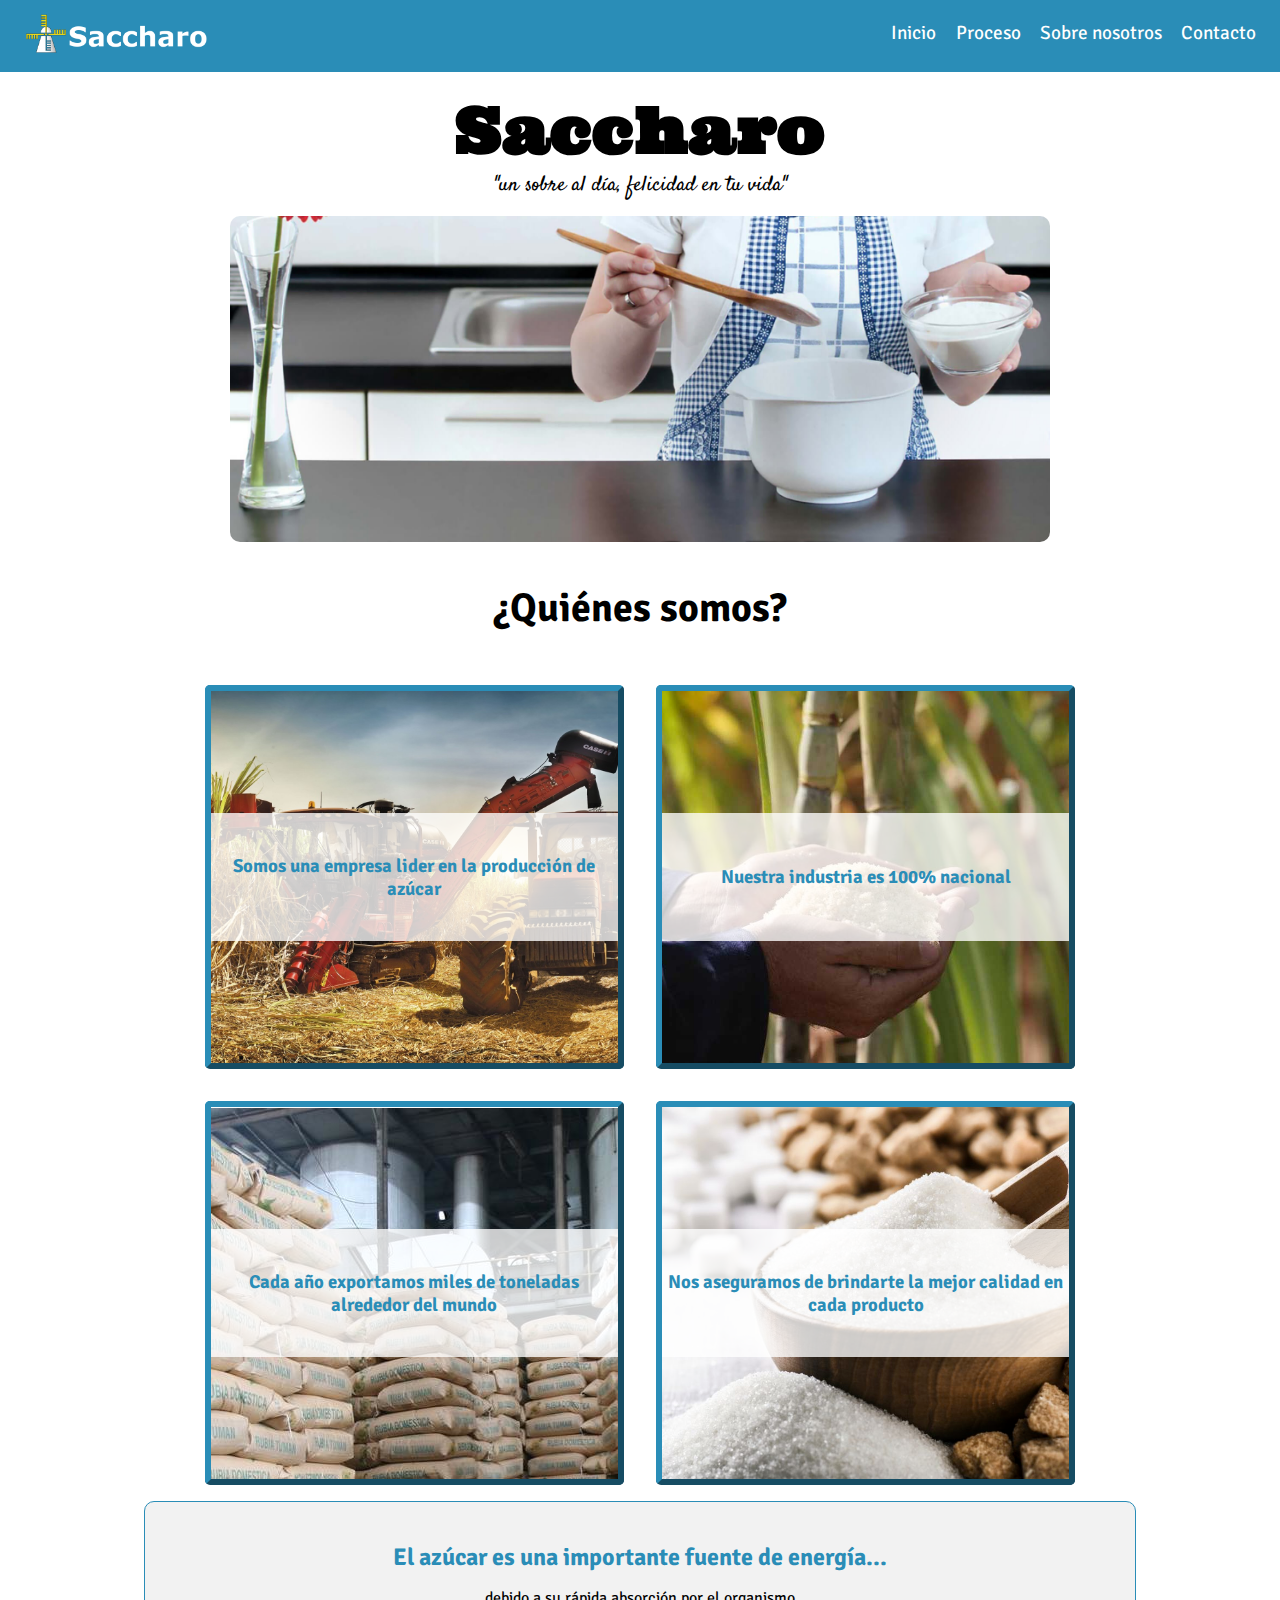
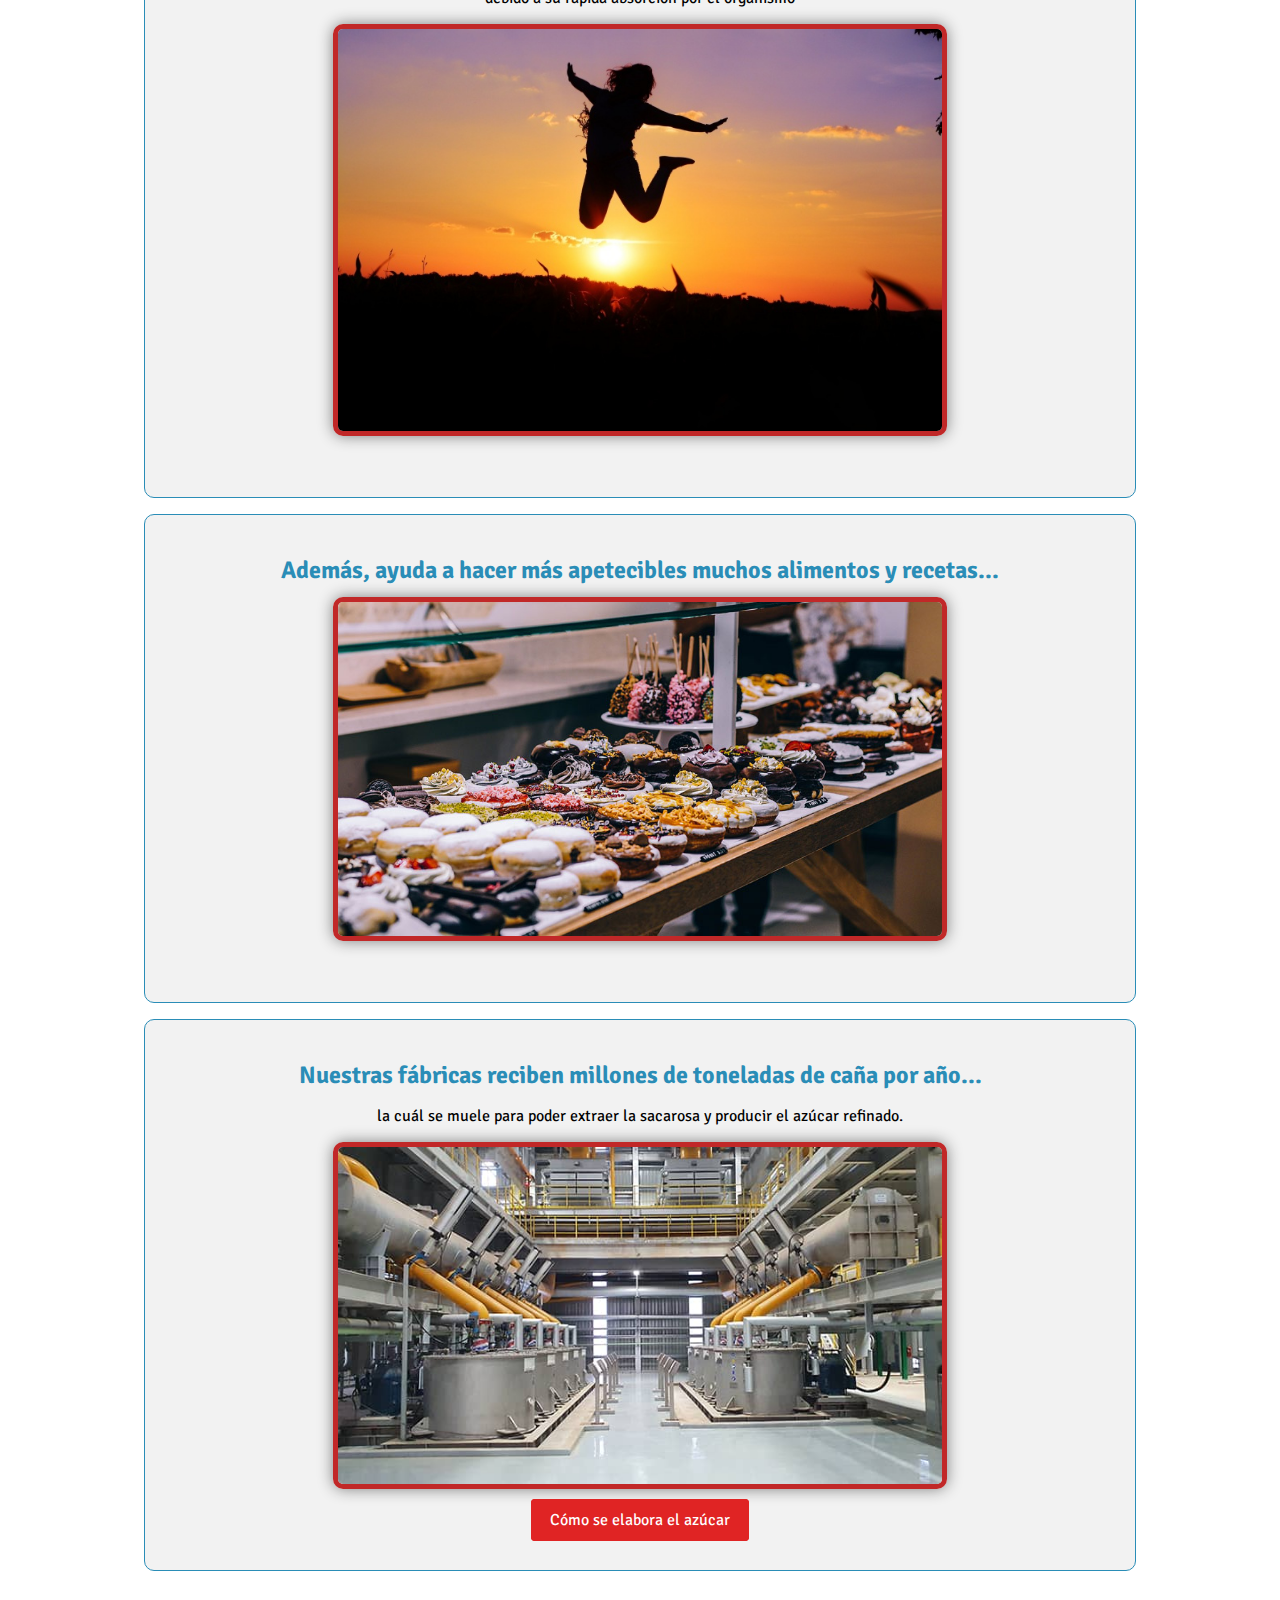
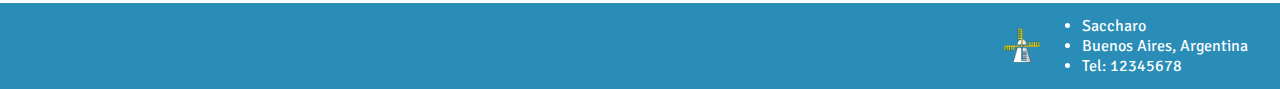
==== index.html @ 9cb0002a "mejora visual de imagenes" ====
<!DOCTYPE html>
<html lang="en">
  <head>
    <meta charset="UTF-8" />
    <meta http-equiv="X-UA-Compatible" content="IE=edge" />
    <meta name="viewport" content="width=device-width, initial-scale=1.0" />
    <link rel="stylesheet" href="./css/style.css" />
    <link rel="shortcut icon" href="./img/logo.png" type="image/x-icon" />
    <title>Saccharo | Inicio</title>
  </head>
  <body>
    <header class="contenedor-flex encabezado">
      <div>
        <a href="./index.html">
          <img
            class="logo"
            src="./img/logo-nombre.png"
            alt="Logo de la empresa"
        /></a>
      </div>
      <nav class="nav-bar">
        <a class="nav-enlace" href="./index.html">Inicio</a>
        <a class="nav-enlace" href="./proceso.html">Proceso</a>
        <a class="nav-enlace" href="./sobre-nosotros.html">Sobre nosotros</a>
        <a class="nav-enlace" href="./contacto.html">Contacto</a>
      </nav>
      <div class="hamburguer">
        <span class="bar"></span>
        <span class="bar"></span>
        <span class="bar"></span>
      </div>
    </header>
    <div class="centrado">
      <h1 class="titulo texto-grande">Saccharo</h1>
      <p class="slogan">"un sobre al día, felicidad en tu vida"</p>
    </div>
    <main class="mg-10">
      <div class="img-principal">
        <img class="img-inicial" src="./img/presentacion.jpg" alt="" />
      </div>

      <div class="contenedor-tarjetas">
        <h2 class="grid-titulo centrado texto-mediano">¿Quiénes somos?</h2>
        <div class="tarjeta" id="campo">
          <div class="tarjeta-fondo">
            <h3 class="tarjeta-titulo">
              Somos una empresa lider en la producción de azúcar
            </h3>
          </div>
        </div>
        <div class="tarjeta" id="nacional">
          <div class="tarjeta-fondo">
            <h3 class="tarjeta-titulo">
              Nuestra industria es 100% nacional
            </h3>
          </div>
        </div>
        <div class="tarjeta" id="pallets">
          <div class="tarjeta-fondo">
            <h3 class="tarjeta-titulo">
              Cada año exportamos miles de toneladas alrededor del mundo
            </h3>
          </div>
        </div>
        <div class="tarjeta" id="calidad">
          <div class="tarjeta-fondo">
            <h3 class="tarjeta-titulo">
              Nos aseguramos de brindarte la mejor calidad en cada producto
            </h3>
          </div>
        </div>
      </div>

          <div class="contenedor centrado">
            <div class="mg-10">
              <h2 class="subtitulo">El azúcar es una importante fuente de energía...</h2>
              <p class="info">debido a su rápida absorción por el organismo</p>
              <div class="img-principal">
                <img class="img-inicial sombreado" src="./img/energia2.jpg" alt="" />
              </div>
            </div>
          </div>
          <div class="contenedor centrado">
            <div class="mg-10">
              <h2 class="subtitulo">Además, ayuda a hacer más apetecibles muchos alimentos
                y recetas...</h2>
                <div class="img-principal">
                  <img class="img-inicial sombreado" src="./img/golosina.jpg" alt="" />
                </div>
            </div>
          </div>

          <div class="contenedor centrado">
            <div class="mg-10">
              <h2 class="subtitulo">Nuestras fábricas reciben millones de toneladas de caña por año...</h2>
              <p class="info">la cuál se muele para poder extraer la sacarosa y producir el azúcar
                refinado.</p>
                <div class="img-principal">
                  <img class="img-inicial sombreado" src="./img/fabrica.jpg" alt="" />
                </div>
              <div class="centrado">
                <a href="./proceso.html" class="boton">Cómo se elabora el azúcar</a>
            </div>
          </div>
          </div>
        </div>
      </div>
    </main>

    <footer class="contenedor-flex footer">
      <img class="logo" src="./img/logo.png" alt="Logo" />
      <ul>
        <li class="footer-item">Saccharo</li>
        <li class="footer-item">Buenos Aires, Argentina</li>
        <li class="footer-item">Tel: 12345678</li>
      </ul>
    </footer>
    <script src="./script/main.js"></script>
  </body>
</html>
---- css/style.css ----
@import url("https://fonts.googleapis.com/css2?family=Satisfy&family=Signika+Negative:wght@500;700&family=Ultra&display=swap");

/* ESTILOS GENERALES */

:root {
  --color-primario: #fff;
  --color-secundario: #2a8db7;
  --color-terciario: #e02424;
  --color-terciario-oscuro: #c12828;
  --color-sombreado: #f2f2f2;

  --ff-cita: "Satisfy", cursive;
  --ff-principal: "Signika Negative", sans-serif;
  --ff-titulo: "Ultra", serif;
}

* {
  margin: 0;
  font-family: var(--ff-principal);
  box-sizing: border-box;
}

html {
  scroll-behavior: smooth;
}

body {
  display: flex;
  flex-direction: column;
  justify-content: space-between;
  min-height: 100vh;
}

h2,
h3 {
  margin: 0.5em 0;
}

.titulo {
  font-family: var(--ff-titulo);
}

.subtitulo {
  color: var(--color-secundario);
}

.sombreado {
  border: 5px solid var(--color-terciario-oscuro);
  box-shadow: 0 0 15px grey;
}

.texto-mediano{font-size: 2.5rem}
.texto-grande{font-size: 4rem}

/* ENCABEZADO */

.encabezado,
.footer {
  background: var(--color-secundario);
}

.contenedor-flex {
  display: flex;
  align-items: center;
}

.encabezado {
  justify-content: space-between;
  align-items: center;
  padding: 0 1.5em;
  height: 4.5em;
  margin-bottom: 1rem;
}

.logo {
  margin: 4px 0;
  height: 2.5em;
}

.pag-nombre {
  text-decoration: none;
  font-size: 40px;
  color: var(--color-primario);
  font-weight: 900;
}

.nav-bar {
  height: 2em;
  display: flex;
  font-size: 1.2em;
  gap: 1em;
}

.nav-enlace {
  text-decoration: none;
  color: var(--color-primario);
  padding: 0.2em 0;
  transition: transform 0.5s ease;
}

/* Esto es necesario porque Bootstrap cambia el color de los enlaces */
.nav-enlace:hover {
  color: white;
}

.nav-enlace::after {
  content: "";
  display: block;
  margin-top: 3px;
  width: 0;
  height: 2px;
  border-radius: 5px;
  background: var(--color-primario);
  transition: width 0.3s ease;
}

.nav-enlace:hover::after {
  width: 100%;
}

.hamburguer {
  display: none;
  cursor: pointer;
}

.bar {
  display: block;
  width: 25px;
  height: 3px;
  margin: 5px auto;
  background: var(--color-primario);
}

/* CONTENIDO PRINCIPAL */

.main {
  margin: 2em 10%;
}

.contenedor {
  background: var(--color-sombreado);
  margin: 1em;
  padding: 1.5em 1em;
  border: 1px solid var(--color-secundario);
  border-radius: 10px;
}

.centrado {
  text-align: center;
}

/* Margenes */
.mg-10 {
  margin: 1em 10%;
}
.mg-20 {
  margin: 1em 20%;
}

/* FOOTER */

.footer {
  justify-content: flex-end;
  padding: 0.8em 2em;
}

.footer-item {
  color: var(--color-primario);
}

/* ESTILOS PARA SITIO INICIO */

.slogan {
  font-family: var(--ff-cita);
  font-size: 1.3em;
}

.img-principal {
  text-align: center;
}

.img-inicial {
  width: 80%;
  border-radius: 10px;
  margin-bottom: 1em;
}

.contenedor-tarjetas {
  display: grid;
  grid-template-columns: 1fr 1fr;
  margin: auto;
  width: 85%;
  gap: 2em;
}

.grid-titulo {
  grid-column: 1 / span 2;
  padding: 0 1em;
}

.tarjeta {
  display: flex;
  align-items: center;
  width: 100%;
  height: 30vw;
  border: 6px outset var(--color-secundario);
  border-radius: 5px;
  overflow: hidden;
}

.tarjeta-fondo {
  display: flex;
  justify-content: center;
  align-items: center;
  text-align: center;
  height: 8em;
  width: 100%;
  background-color: #ffffffc6;
  font-size: 1.3vw;
}

.tarjeta-titulo {
  color: var(--color-secundario);
  z-index: 10;
}

#campo {
  background: url(../img/cosechadora.jpg);
}

#nacional {
  background: url(../img/azucar-sin-refinar.jpg);
}

#pallets {
  background: url(../img/pallets.png);
}

#calidad {
  background: url(../img/azucar-2.jpg);
}

#campo,
#nacional,
#pellets,
#calidad {
  background-size: cover;
  background-repeat: no-repeat;
  background-position: center;
}

.info {
  margin: 1em 0;
}

/* ESTILOS PARA SITIO DE PROCESO */

.contenedor-indice {
  display: flex;
  align-items: center;
  gap: 1em;
}

aside {
  width: 30vw;
}

.indice {
  position: fixed;
  top: 150px;
  margin-left: 1em;
  padding: 1em;
  border: 1px solid rgb(174, 174, 174);
}

.indice-lista > li {
  list-style-type: circle;
}

.indice-link {
  text-decoration: none;
  color: #000;
}

.indice-link:hover {
  color: var(--color-terciario);
  font-weight: 900;
}

.procesos {
  border: 1px solid var(--color-sombreado);
  border-radius: 10px;
  margin: 2em 5vw 2em auto;
  width: 100vw;
  padding: 1em;
}

.procesos-img {
  display: block;
  margin: 1em auto;
  width: 35%;
  border: 5px inset var(--color-secundario);
}

#etapas {
  transition: transform 0.4s ease;
}

#etapas:hover {
  transform: scale(2);
}

.boton {
  padding: 0.5em 1em;
  margin: 2em 0;
  border: 3px solid var(--color-terciario);
  background: var(--color-terciario);
  text-decoration: none;
  color: var(--color-primario);
  border-radius: 4px;
}

.boton:hover {
  background: var(--color-terciario-oscuro);
  border-color: var(--color-terciario-oscuro);
}
/* ESTILOS PARA SITIO SOBRE NOSOTROS */

.ubicacion {
  width: 100%;
  height: 360px;
  text-align: center;
}

.mapa {
  width: 40%;
  height: 100%;
}

/*  Media Queries */

@media (max-width: 1366px) {
  .tarjeta-fondo {
    font-size: 1em;
  }

  aside {
    margin: auto;
    width: auto;
  }

  .indice {
    position: static;
    margin-top: 2em;
  }

  .contenedor-indice {
    flex-direction: column;
  }

  .mapa {
    min-width: 50%;
  }
}

@media (max-width: 800px) {
  .nav-bar {
    height: 2em;
    display: flex;
    font-size: 1.1em;
    gap: 1em;
  }

  .mg-10 {
    margin: 1em 0;
  }

  .img-inicial {
    border-radius: 0;
    width: 100%;
  }

  .grid-titulo {
    grid-column: 1;
  }

  .contenedor-tarjetas {
    grid-template-columns: 1fr;
  }

  .tarjeta {
    height: 70vw;
  }

  .tarjeta-fondo {
    font-size: 1em;
  }

  .procesos-img {
    width: 80%;
  }

  #etapas:hover {
    transform: none;
  }

  .mapa {
    width: 100%;
  }
}

@media (max-width: 600px) {
  .hamburguer {
    display: block;
  }

  .nav-bar {
    position: fixed;
    left: -100%;
    top: 3em;
    gap: 0;
    flex-direction: column;
    background-color: var(--color-secundario);
    width: 100%;
    height: auto;
    text-align: center;
    transition: left 0.4s ease-out;
  }

  .nav-enlace {
    margin: 1em 0;
  }

  .nav-bar.active {
    left: 0%;
  }

  .encabezado {
    flex-direction: row-reverse;
  }

  .mg-20 {
    margin: 1em 5%;
  }

  .procesos-img {
    width: 90%;
  }
}
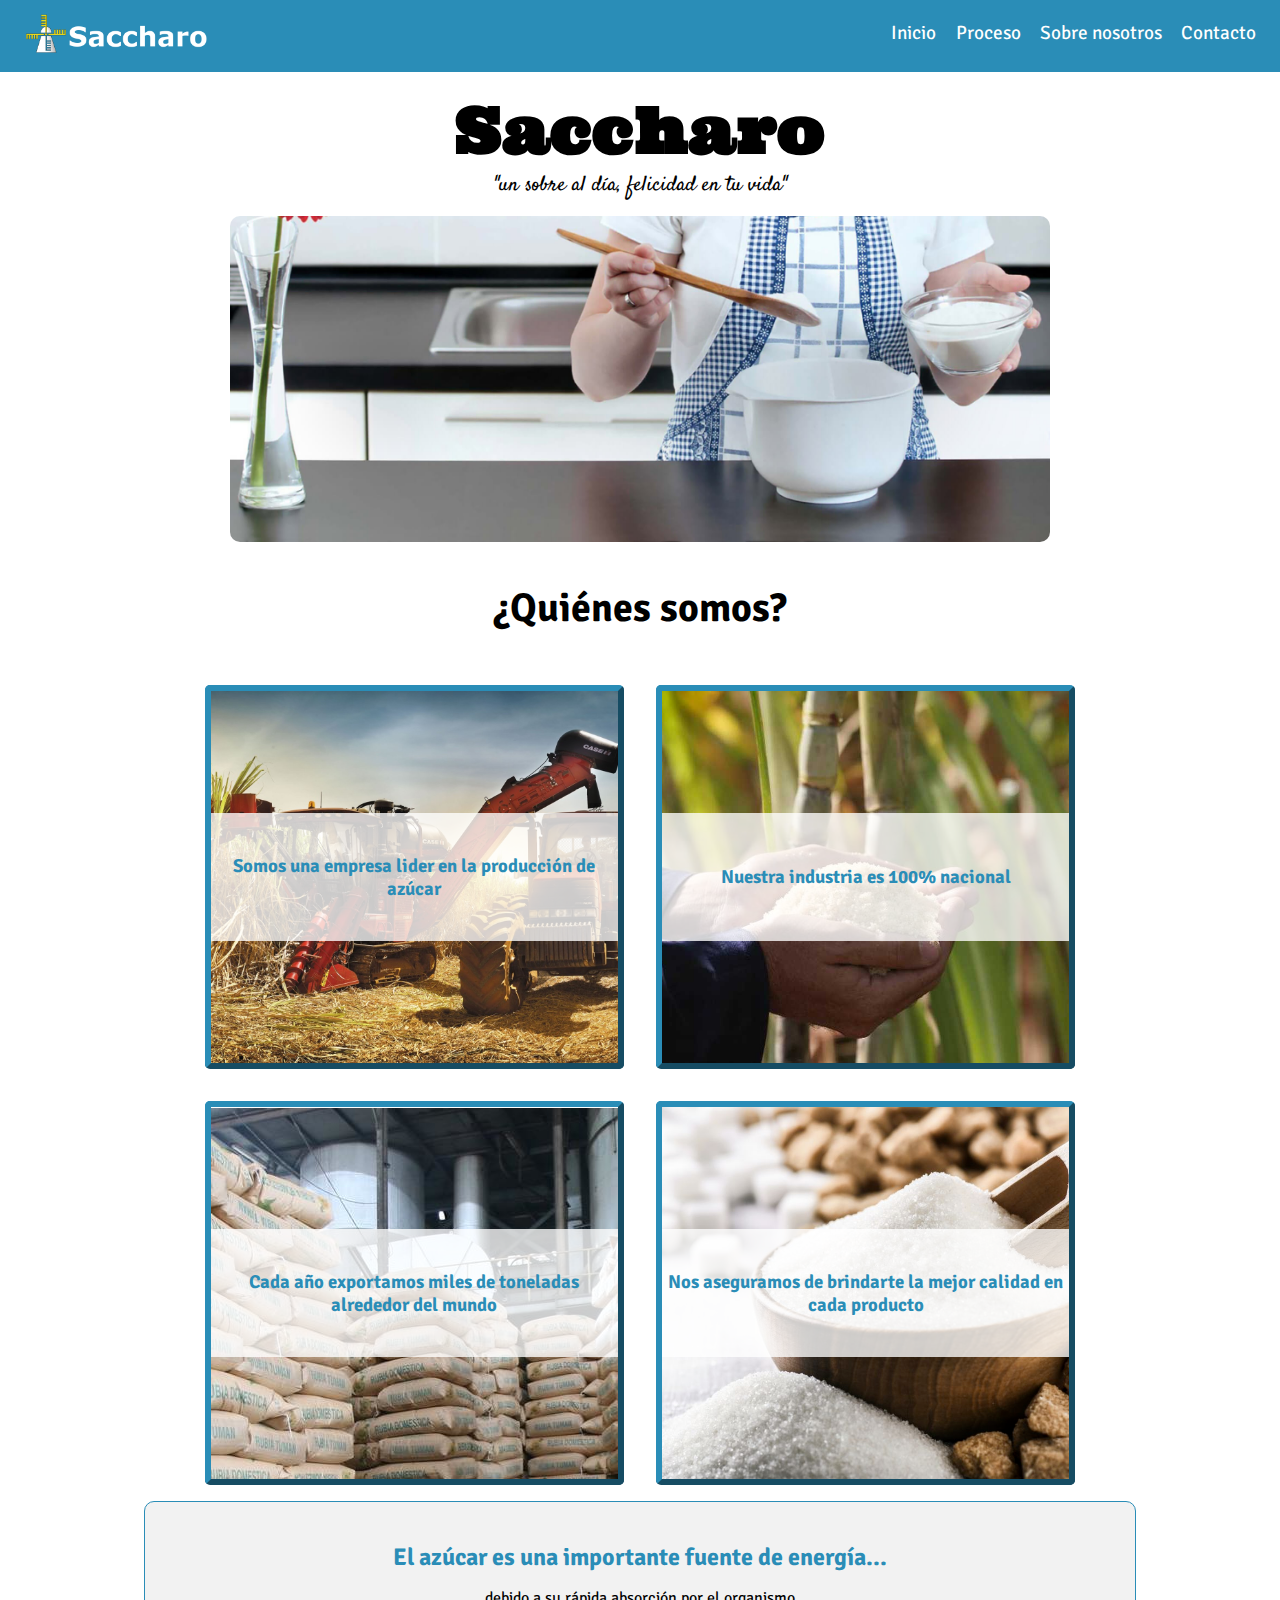
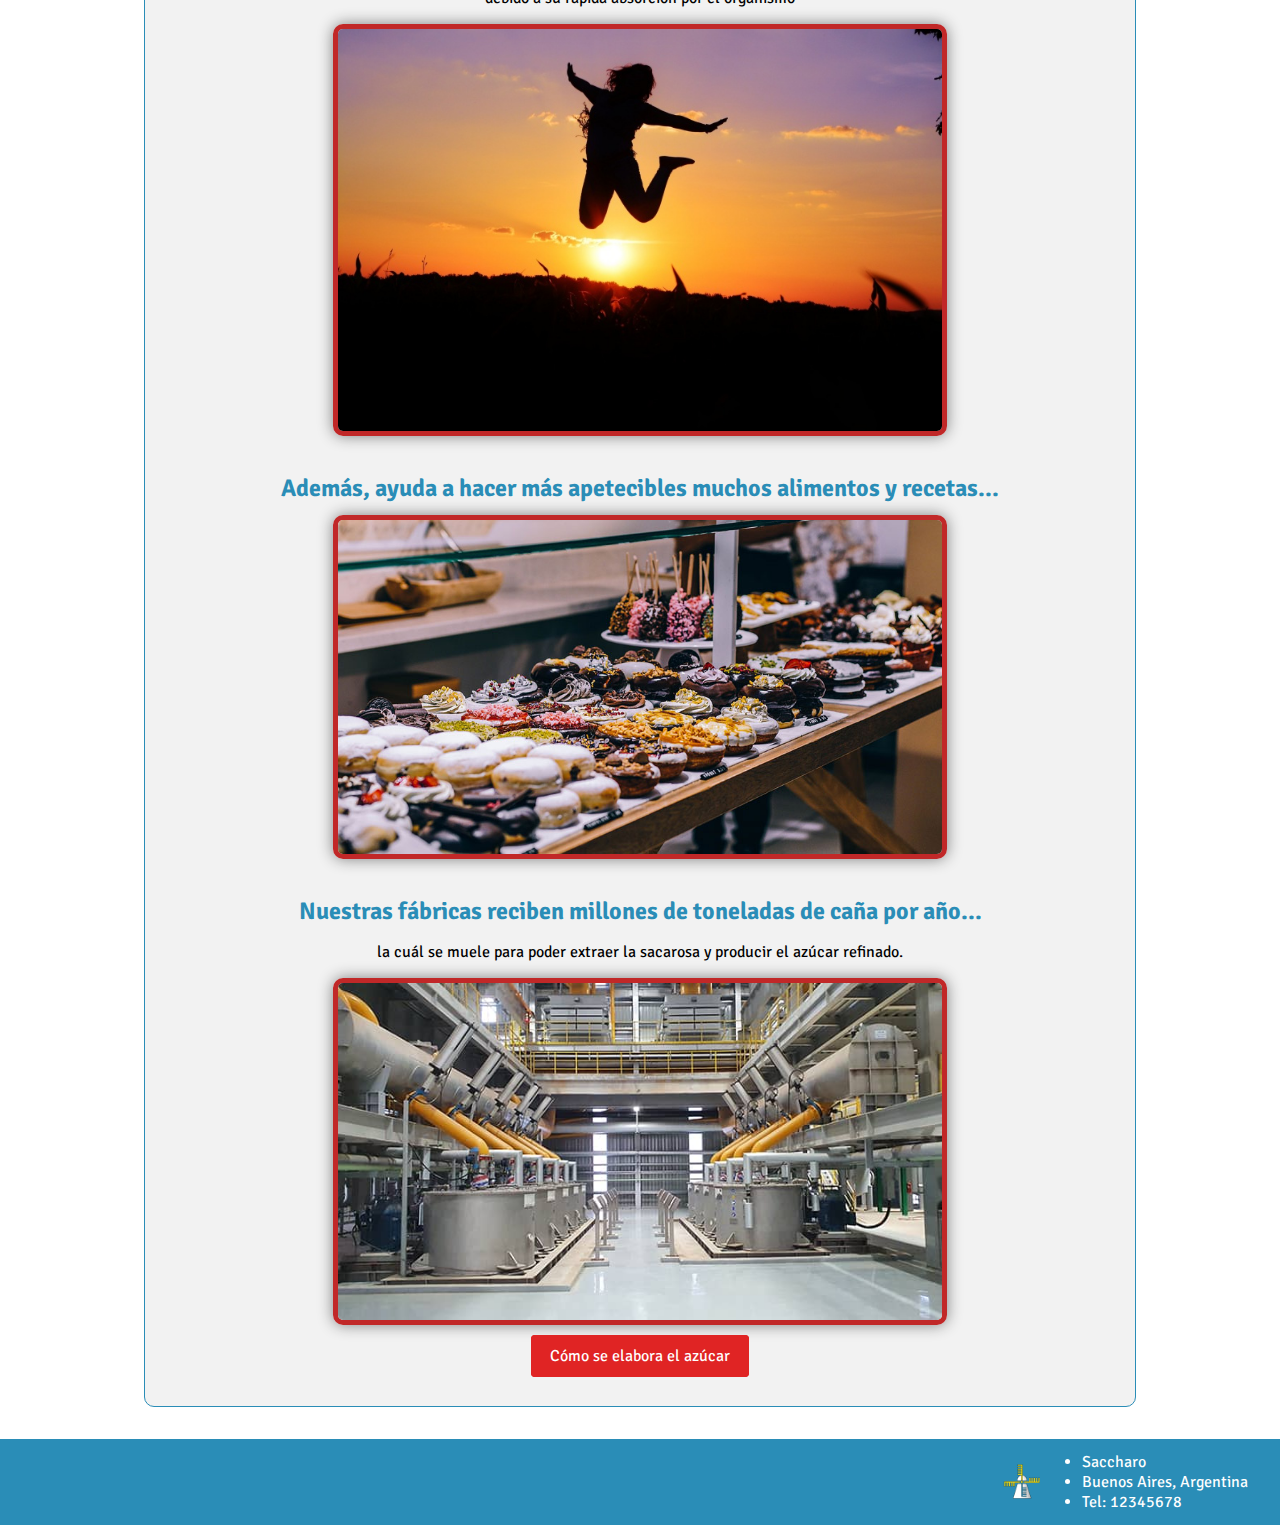
==== commit 7f684900: "mejoras esteticas" ====
--- a/index.html
+++ b/index.html
@@ -79,8 +79,6 @@
                 <img class="img-inicial sombreado" src="./img/energia2.jpg" alt="" />
               </div>
             </div>
-          </div>
-          <div class="contenedor centrado">
             <div class="mg-10">
               <h2 class="subtitulo">Además, ayuda a hacer más apetecibles muchos alimentos
                 y recetas...</h2>
@@ -88,9 +86,6 @@
                   <img class="img-inicial sombreado" src="./img/golosina.jpg" alt="" />
                 </div>
             </div>
-          </div>
-
-          <div class="contenedor centrado">
             <div class="mg-10">
               <h2 class="subtitulo">Nuestras fábricas reciben millones de toneladas de caña por año...</h2>
               <p class="info">la cuál se muele para poder extraer la sacarosa y producir el azúcar
@@ -100,11 +95,9 @@
                 </div>
               <div class="centrado">
                 <a href="./proceso.html" class="boton">Cómo se elabora el azúcar</a>
+              </div>
             </div>
           </div>
-          </div>
-        </div>
-      </div>
     </main>
 
     <footer class="contenedor-flex footer">
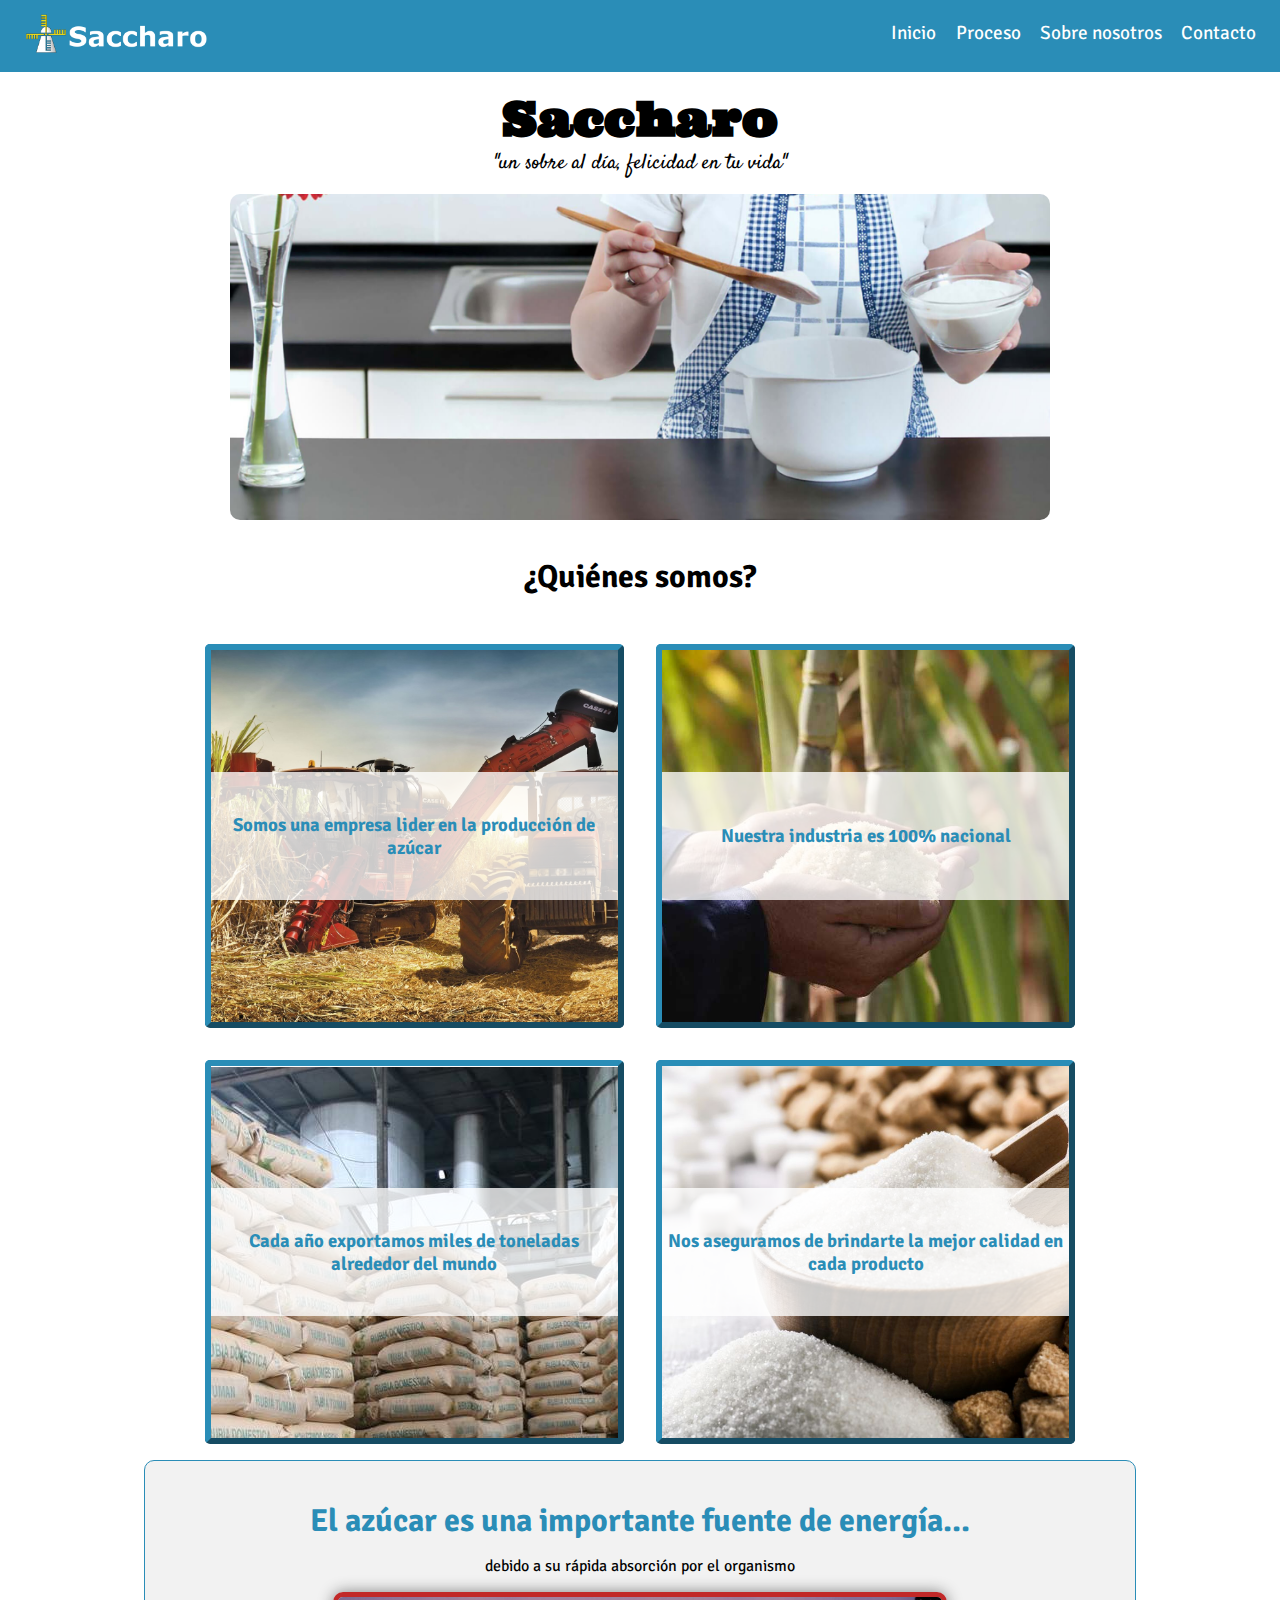
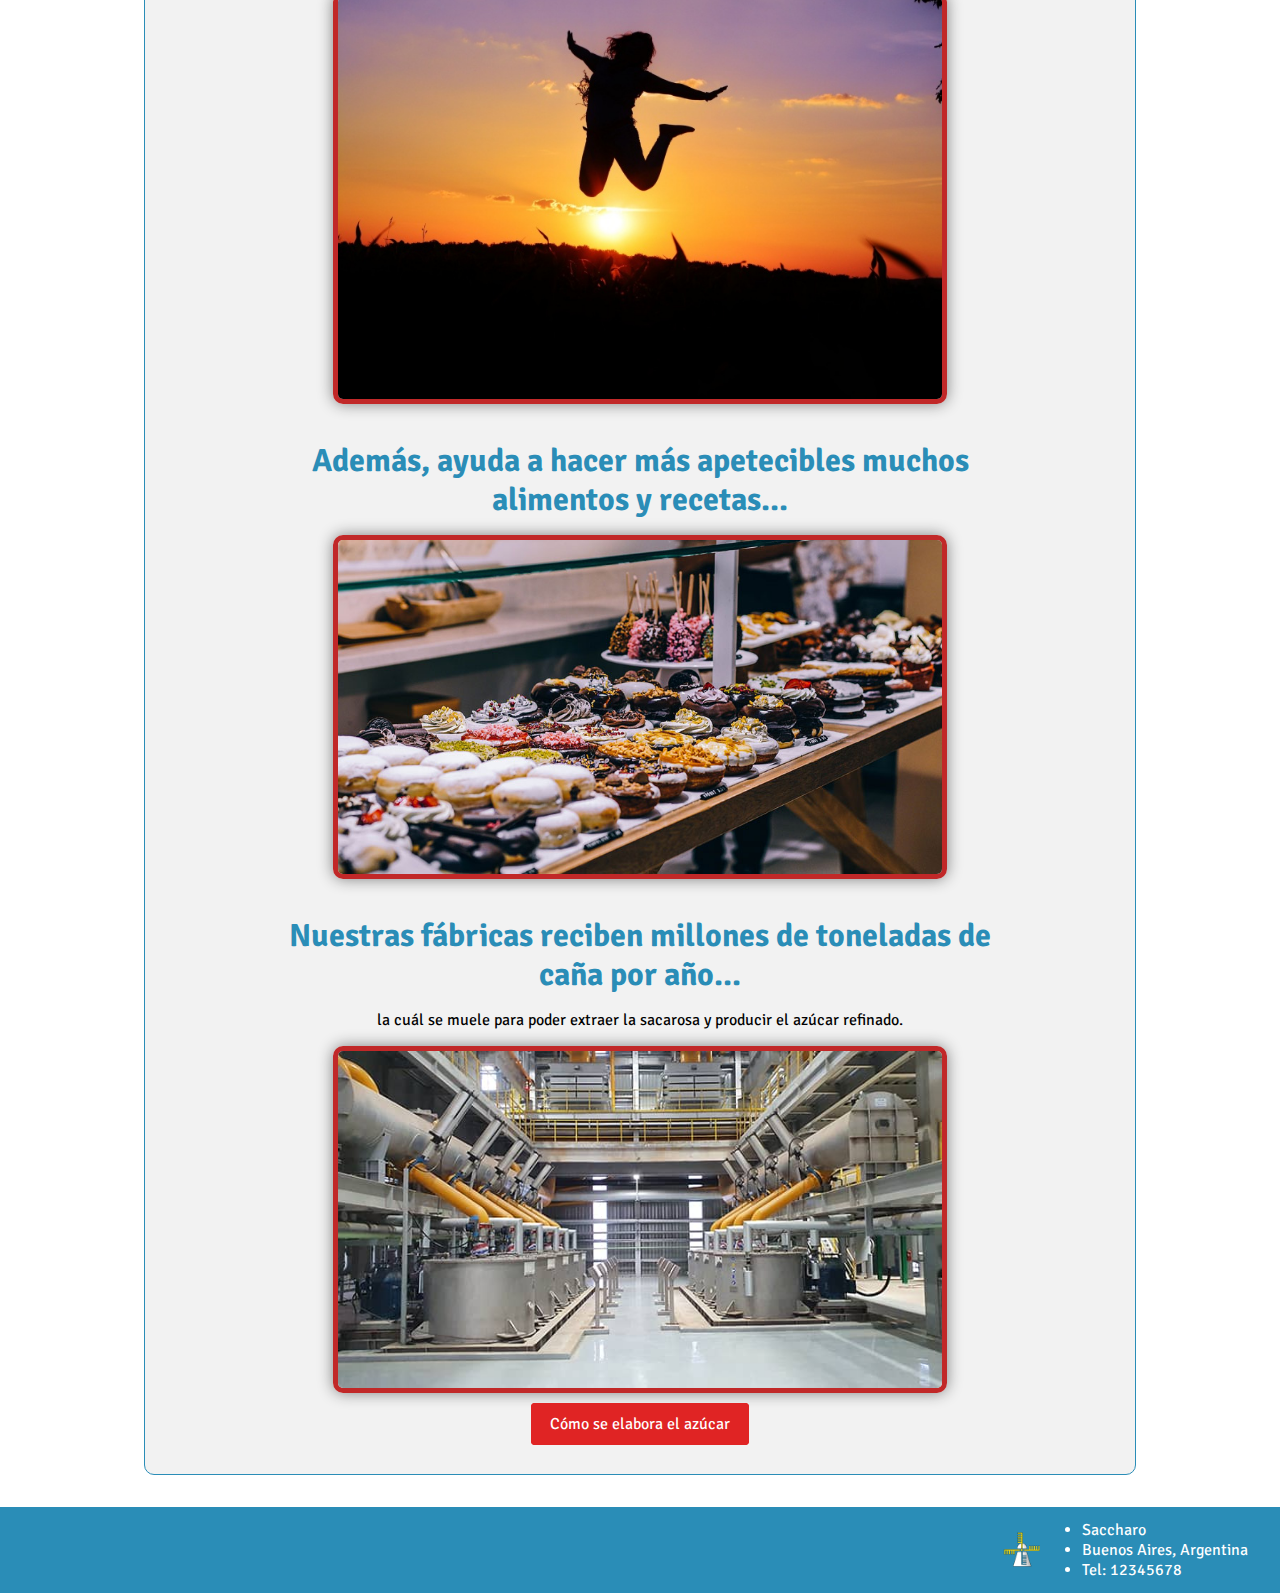
==== commit 6ec53e13: "correcciones en las proporciones del texto en pantalla inicial" ====
--- a/index.html
+++ b/index.html
@@ -73,21 +73,21 @@
 
           <div class="contenedor centrado">
             <div class="mg-10">
-              <h2 class="subtitulo">El azúcar es una importante fuente de energía...</h2>
+              <h2 class="subtitulo texto-mediano">El azúcar es una importante fuente de energía...</h2>
               <p class="info">debido a su rápida absorción por el organismo</p>
               <div class="img-principal">
                 <img class="img-inicial sombreado" src="./img/energia2.jpg" alt="" />
               </div>
             </div>
             <div class="mg-10">
-              <h2 class="subtitulo">Además, ayuda a hacer más apetecibles muchos alimentos
+              <h2 class="subtitulo texto-mediano">Además, ayuda a hacer más apetecibles muchos alimentos
                 y recetas...</h2>
                 <div class="img-principal">
                   <img class="img-inicial sombreado" src="./img/golosina.jpg" alt="" />
                 </div>
             </div>
             <div class="mg-10">
-              <h2 class="subtitulo">Nuestras fábricas reciben millones de toneladas de caña por año...</h2>
+              <h2 class="subtitulo texto-mediano">Nuestras fábricas reciben millones de toneladas de caña por año...</h2>
               <p class="info">la cuál se muele para poder extraer la sacarosa y producir el azúcar
                 refinado.</p>
                 <div class="img-principal">
--- a/css/style.css
+++ b/css/style.css
@@ -49,8 +49,8 @@
   box-shadow: 0 0 15px grey;
 }
 
-.texto-mediano{font-size: 2.5rem}
-.texto-grande{font-size: 4rem}
+.texto-mediano{font-size: 2rem}
+.texto-grande{font-size: 3rem}
 
 /* ENCABEZADO */
 
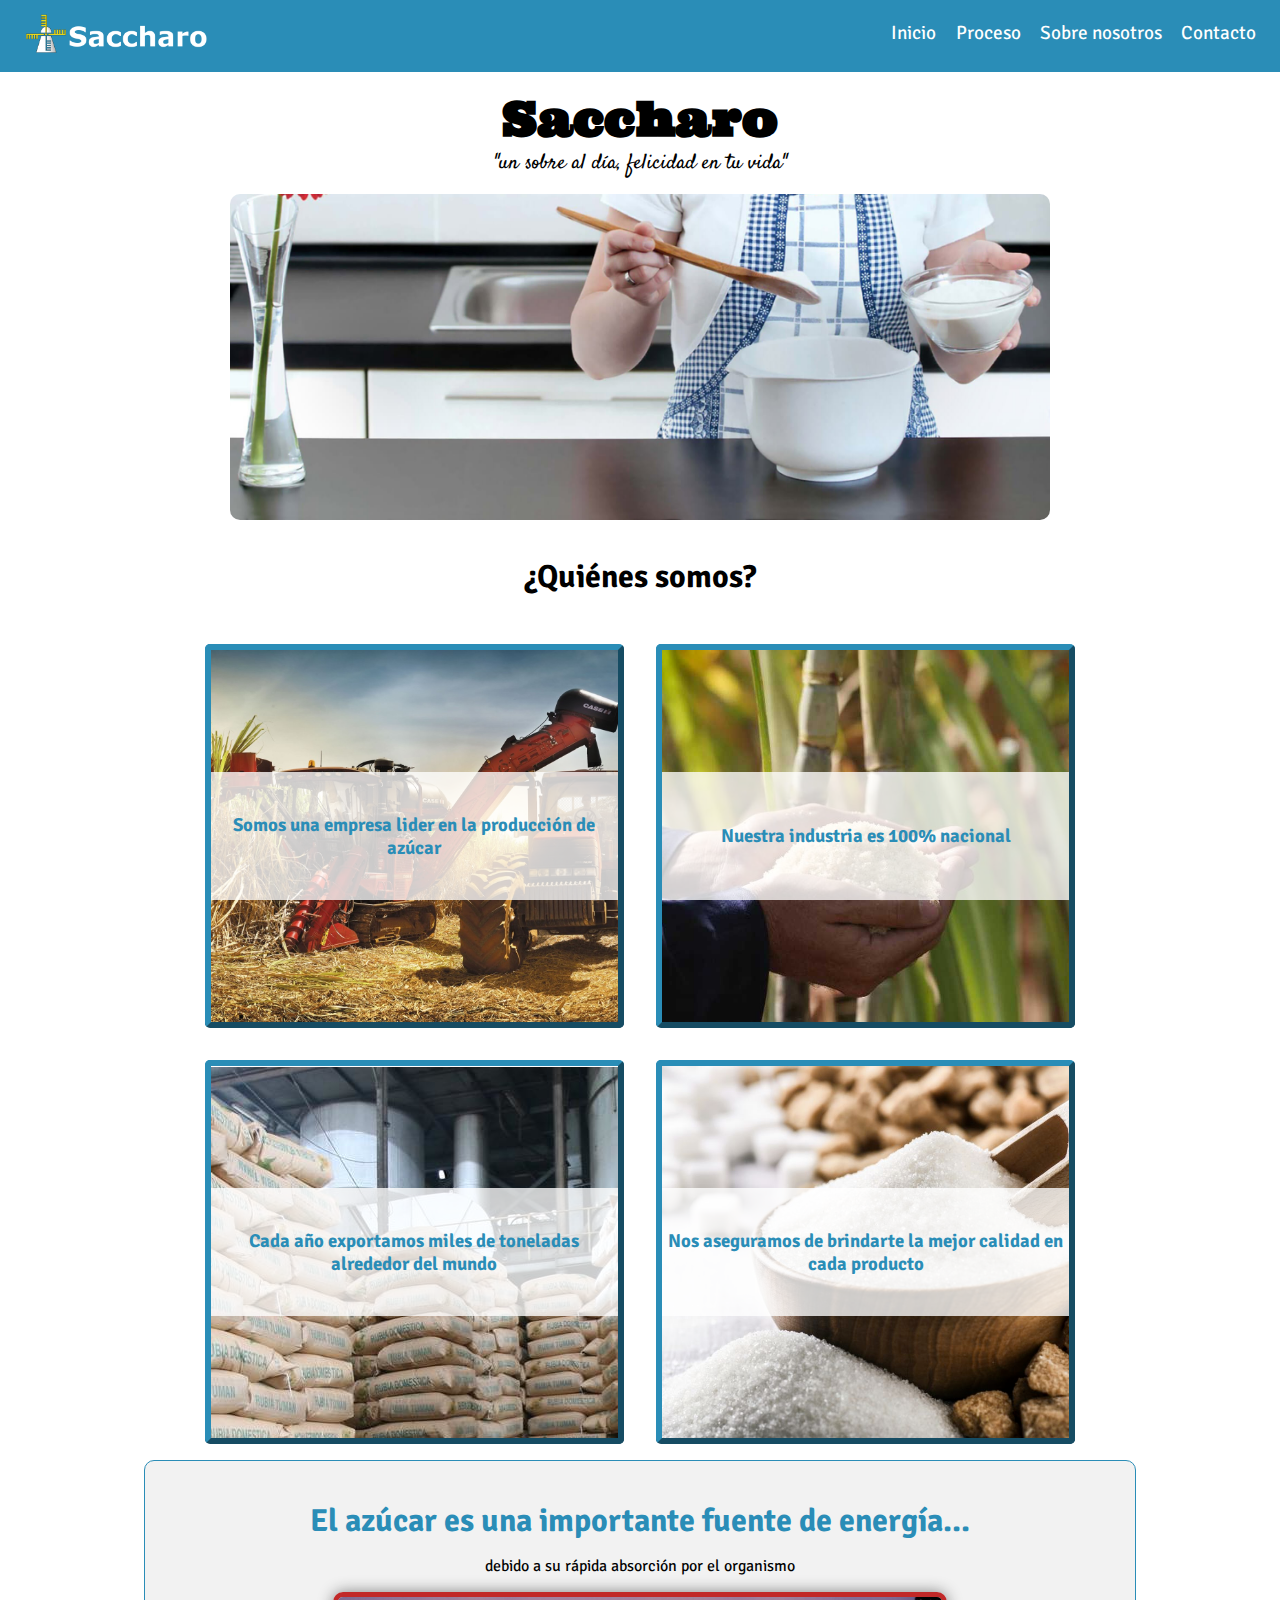
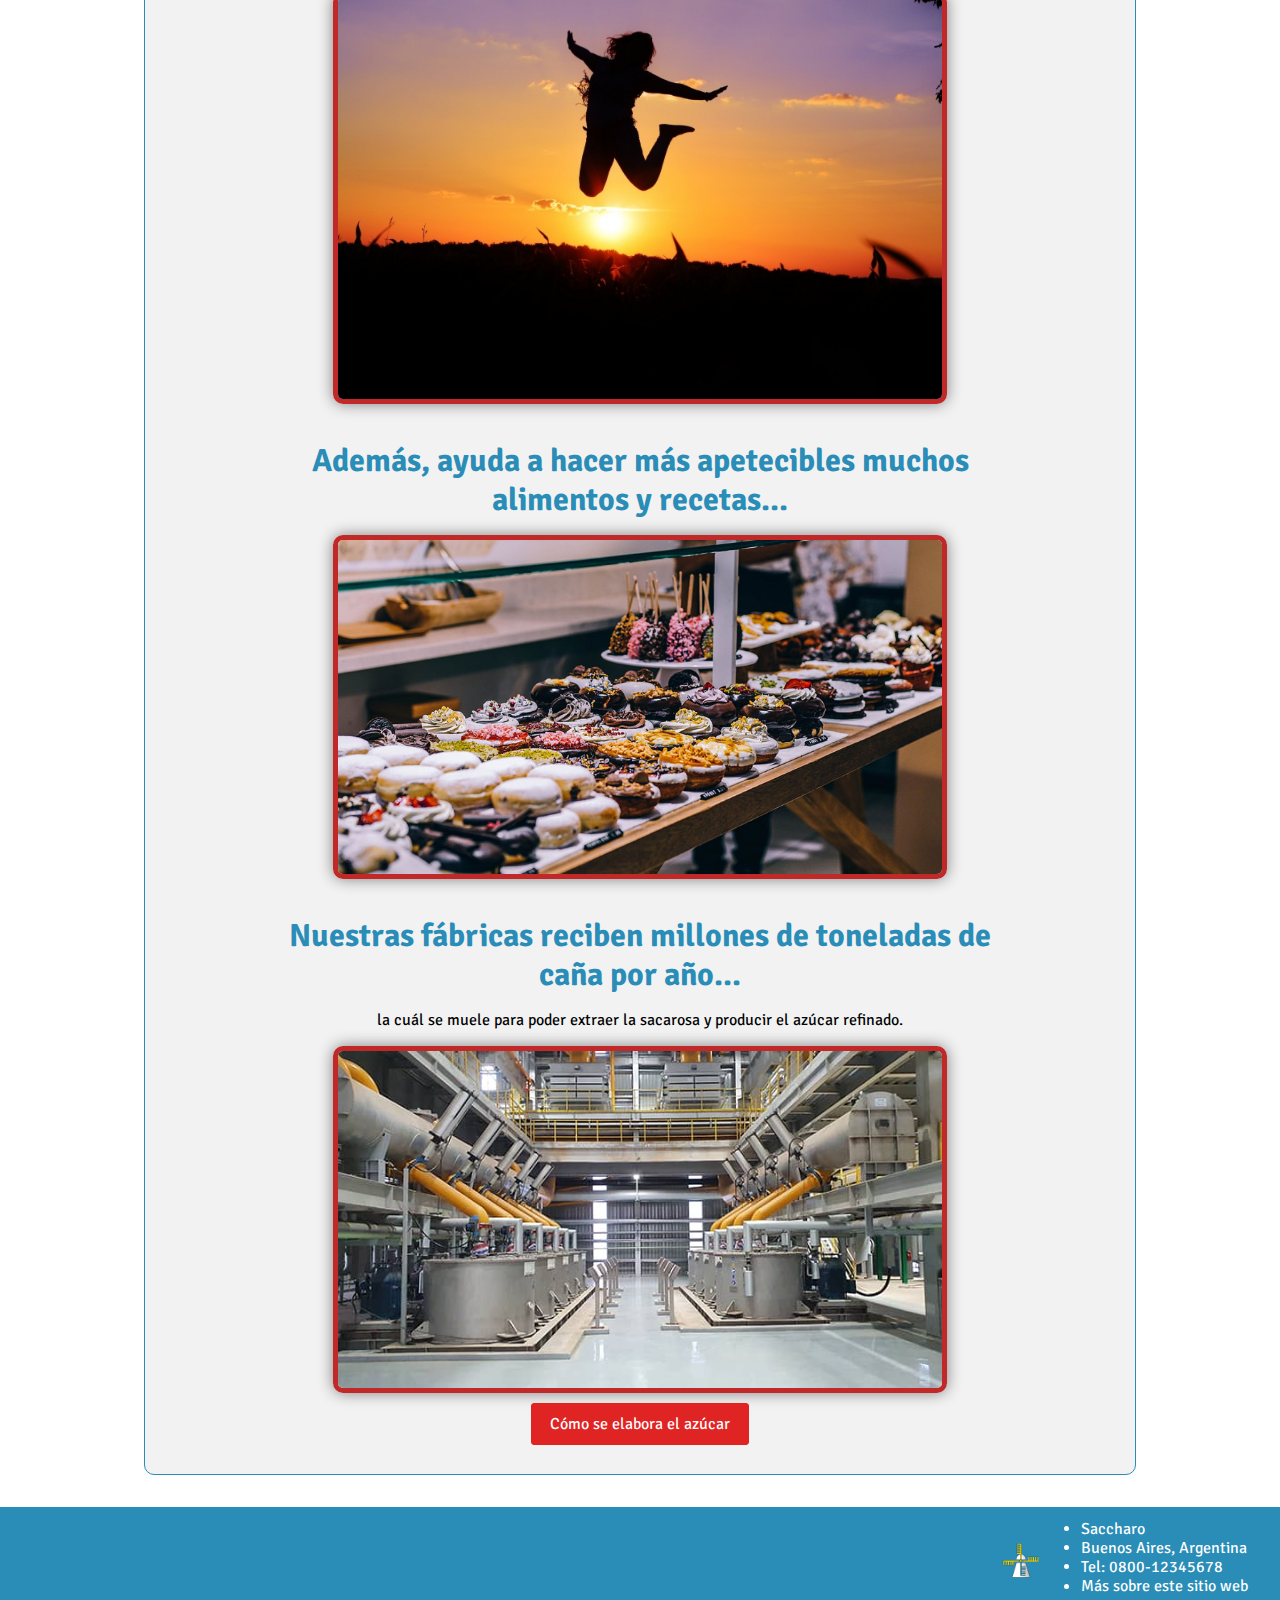
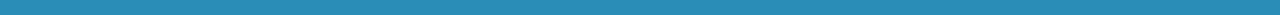
==== commit 6a4539b0: "Se agrega perfil personal, iconos de FontAwesome, y se eliminan las imagenes no utilizadas" ====
--- a/index.html
+++ b/index.html
@@ -105,7 +105,8 @@
       <ul>
         <li class="footer-item">Saccharo</li>
         <li class="footer-item">Buenos Aires, Argentina</li>
-        <li class="footer-item">Tel: 12345678</li>
+        <li class="footer-item">Tel: 0800-12345678</li>
+        <li class="footer-item"><a href="./proyecto.html" class="nav-enlace">Más sobre este sitio web</a></li>
       </ul>
     </footer>
     <script src="./script/main.js"></script>
--- a/css/style.css
+++ b/css/style.css
@@ -34,6 +34,11 @@
 h2,
 h3 {
   margin: 0.5em 0;
+}
+
+ul {
+  margin: 0;
+  line-height: 1.2;
 }
 
 .titulo {
@@ -336,6 +341,25 @@
   width: 40%;
   height: 100%;
 }
+
+.sociales {
+  display: flex;
+  gap: 2em;
+  margin-top: 1em;
+  justify-content: center;
+  font-size: 2.5em;
+}
+
+.sociales-link, .sociales-link:visited {
+  color: var(--color-secundario);
+}
+
+.sociales-link:hover {
+  cursor: pointer;
+  opacity: 0.65;
+}
+
+
 
 /*  Media Queries */
 
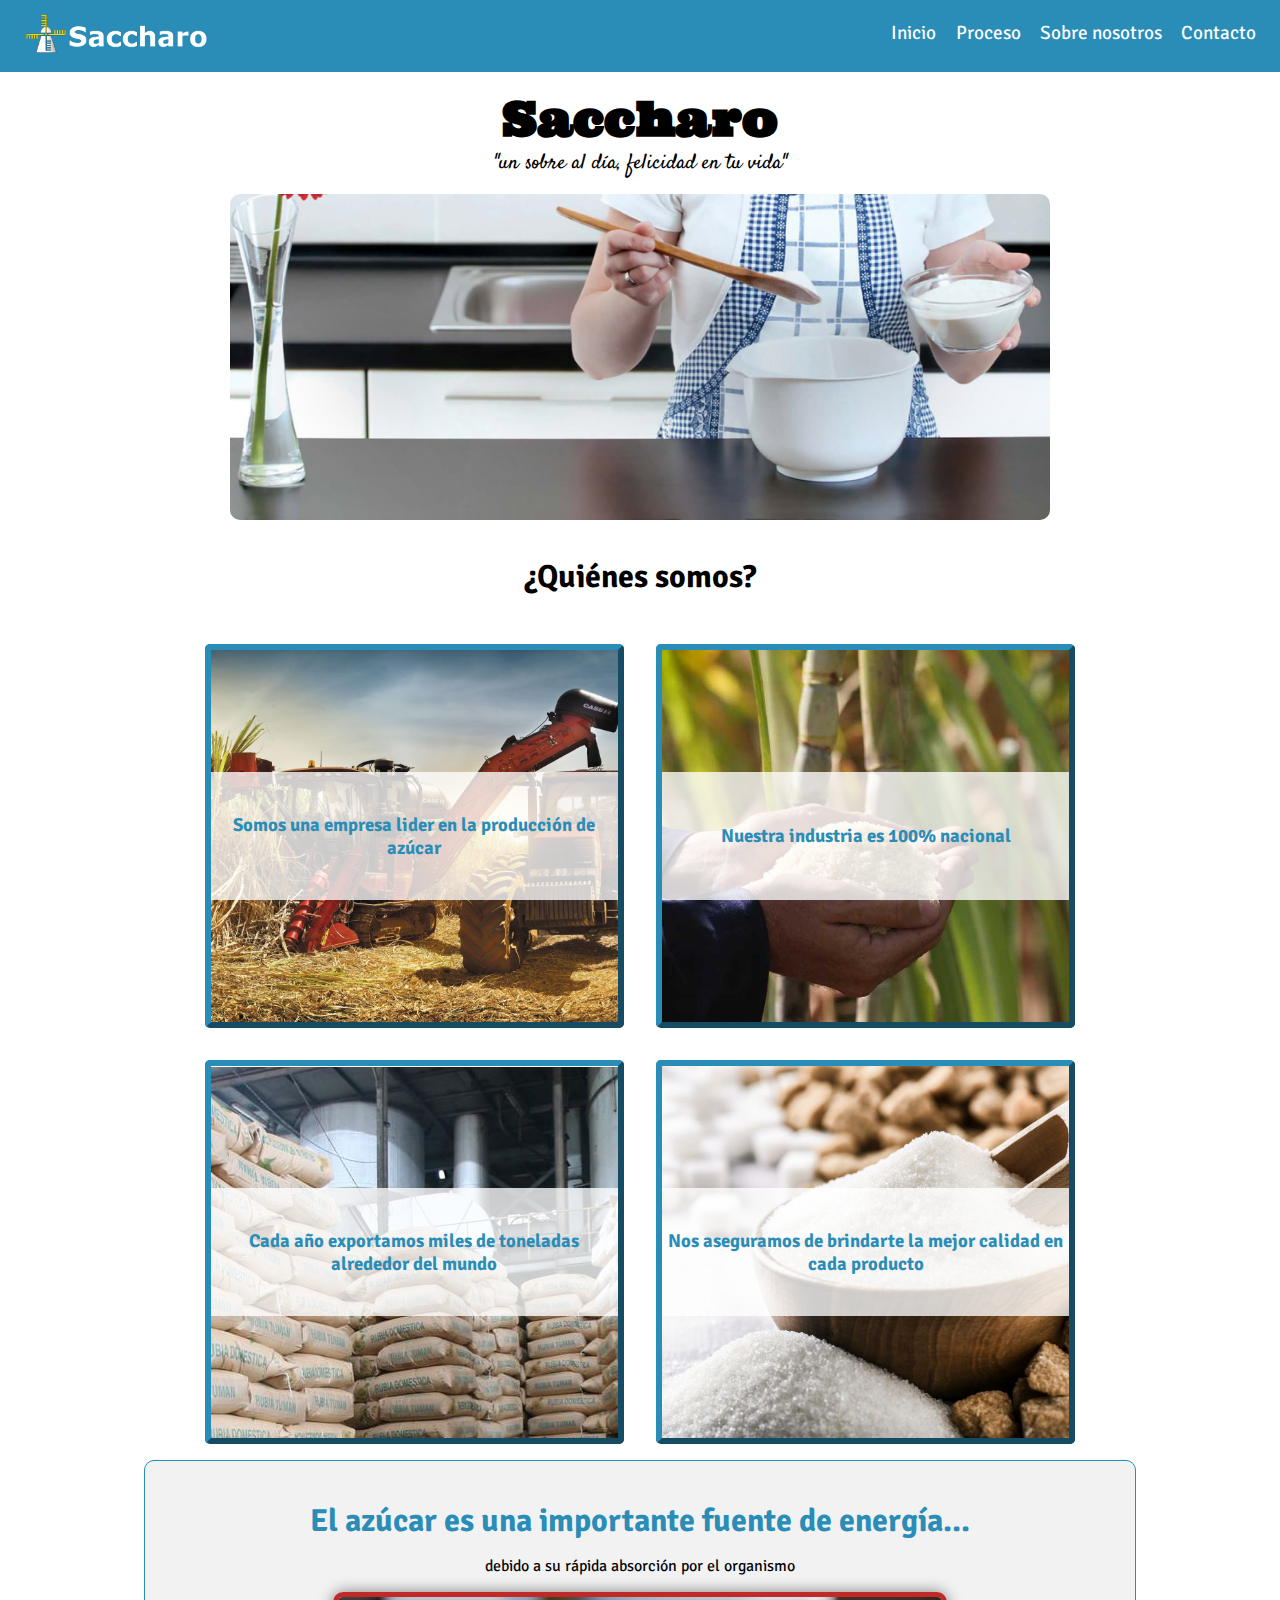
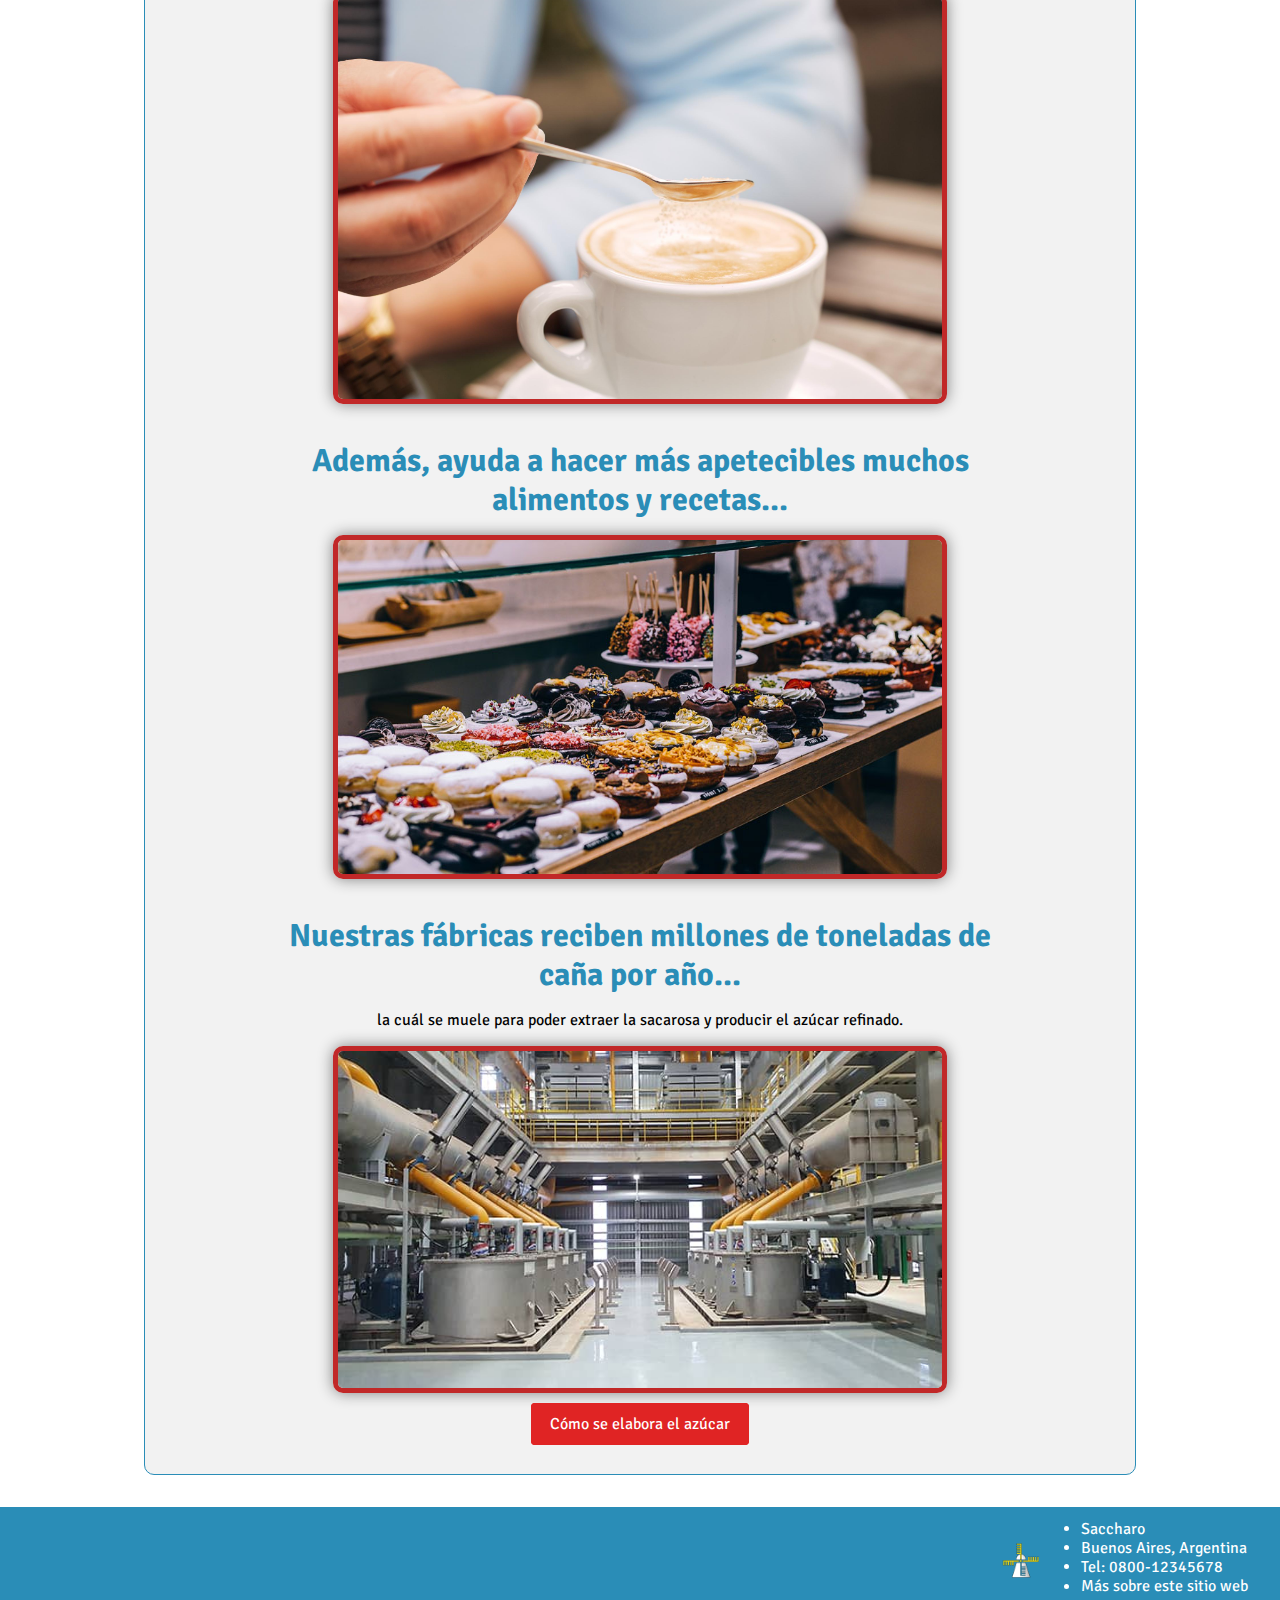
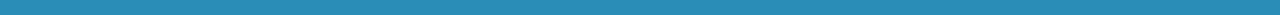
==== commit 063dcb46: "Corrección de detalles menores" ====
--- a/index.html
+++ b/index.html
@@ -76,7 +76,7 @@
               <h2 class="subtitulo texto-mediano">El azúcar es una importante fuente de energía...</h2>
               <p class="info">debido a su rápida absorción por el organismo</p>
               <div class="img-principal">
-                <img class="img-inicial sombreado" src="./img/energia2.jpg" alt="" />
+                <img class="img-inicial sombreado" src="./img/cafe.jpg" alt="" />
               </div>
             </div>
             <div class="mg-10">
--- a/css/style.css
+++ b/css/style.css
@@ -418,6 +418,10 @@
 
   .tarjeta-fondo {
     font-size: 1em;
+  }
+
+  .texto-mediano {
+    font-size: 1.3em;
   }
 
   .procesos-img {
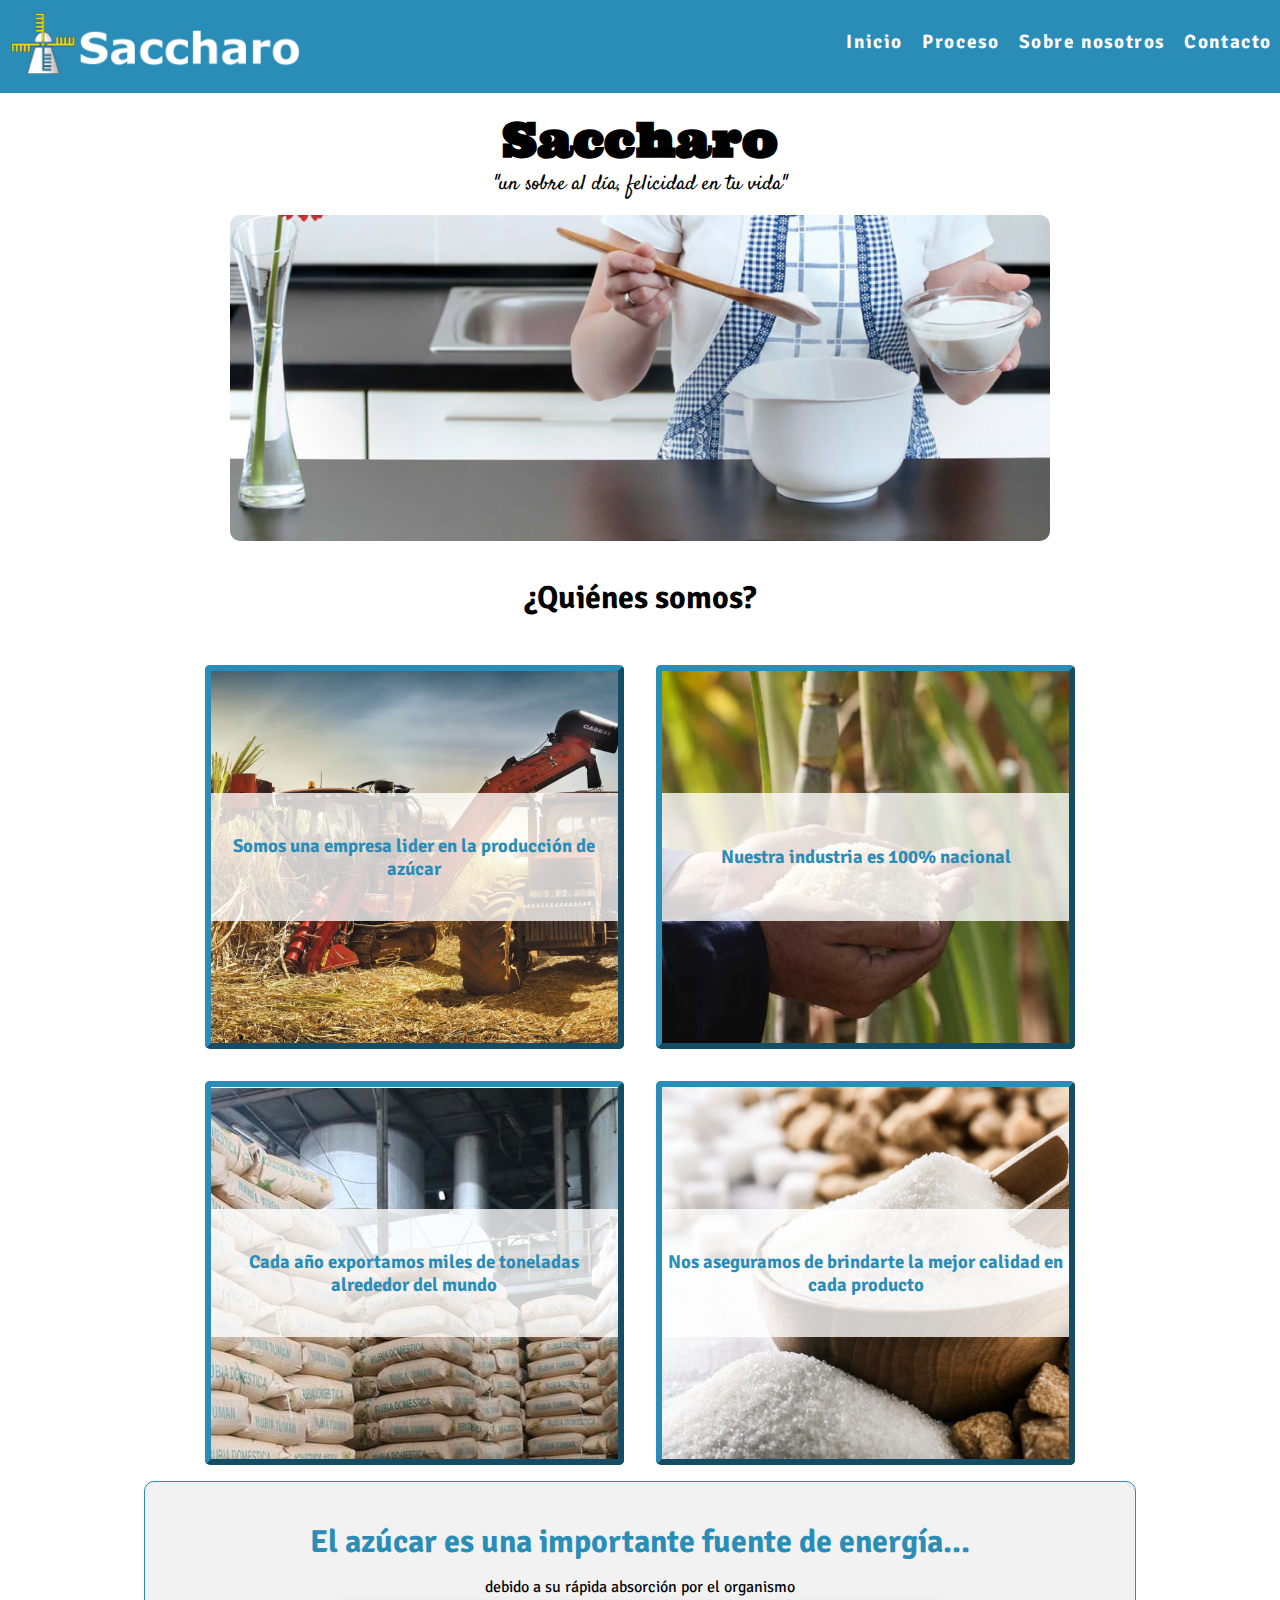
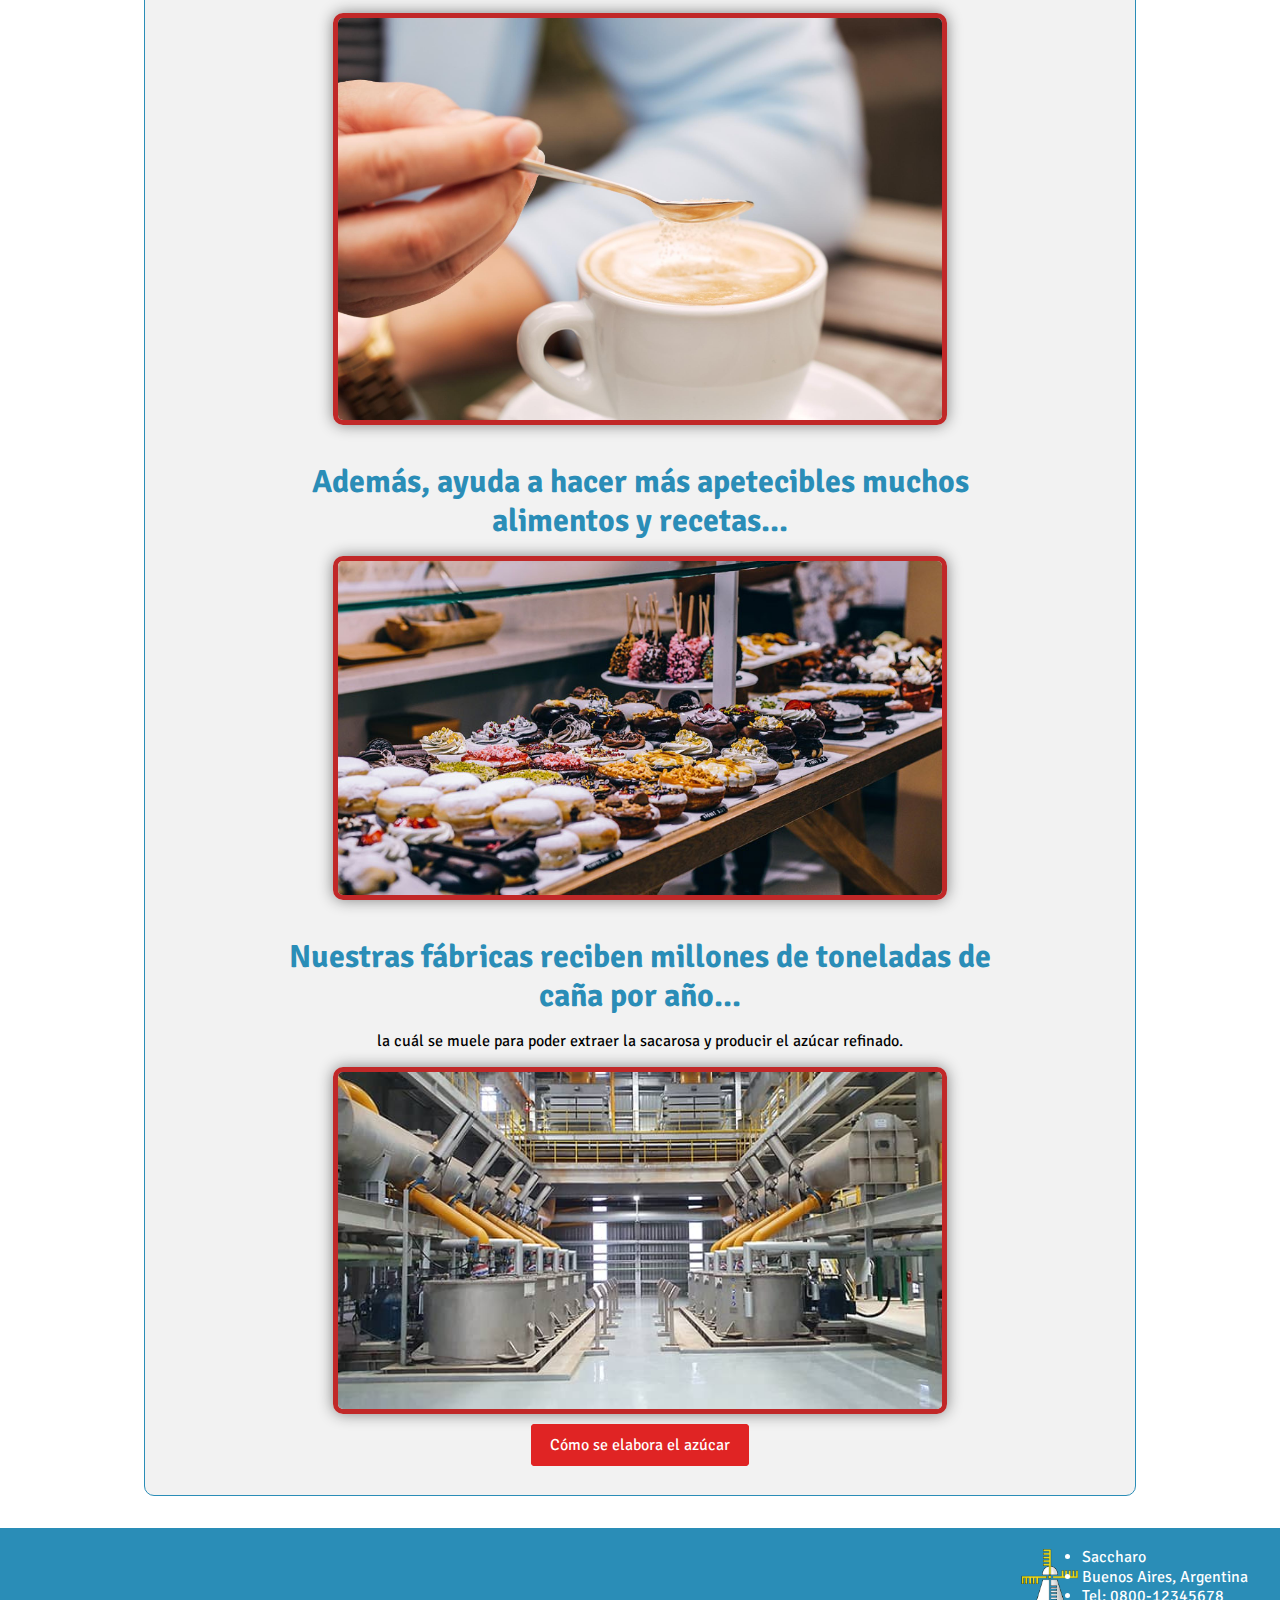
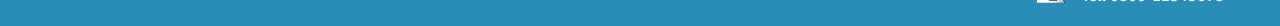
==== commit 454f20c2: "ediciones menores" ====
--- a/index.html
+++ b/index.html
@@ -106,7 +106,7 @@
         <li class="footer-item">Saccharo</li>
         <li class="footer-item">Buenos Aires, Argentina</li>
         <li class="footer-item">Tel: 0800-12345678</li>
-        <li class="footer-item"><a href="./proyecto.html" class="nav-enlace">Más sobre este sitio web</a></li>
+        <!-- <li class="footer-item"><a href="./proyecto.html" class="nav-enlace">Más sobre este sitio web</a></li> -->
       </ul>
     </footer>
     <script src="./script/main.js"></script>
--- a/css/style.css
+++ b/css/style.css
@@ -16,6 +16,7 @@
 
 * {
   margin: 0;
+  padding: 0;
   font-family: var(--ff-principal);
   box-sizing: border-box;
 }
@@ -72,14 +73,13 @@
 .encabezado {
   justify-content: space-between;
   align-items: center;
-  padding: 0 1.5em;
-  height: 4.5em;
+  padding: 0.5rem 10%;
   margin-bottom: 1rem;
 }
 
 .logo {
   margin: 4px 0;
-  height: 2.5em;
+  height: 4rem;
 }
 
 .pag-nombre {
@@ -92,14 +92,16 @@
 .nav-bar {
   height: 2em;
   display: flex;
-  font-size: 1.2em;
+  font-size: 1.2rem;
+  letter-spacing: 0.1rem;
+  font-weight: 700;
   gap: 1em;
 }
 
 .nav-enlace {
   text-decoration: none;
   color: var(--color-primario);
-  padding: 0.2em 0;
+  padding: 0.2rem 0;
   transition: transform 0.5s ease;
 }
 
@@ -156,10 +158,10 @@
 
 /* Margenes */
 .mg-10 {
-  margin: 1em 10%;
+  margin: 1rem 10%;
 }
 .mg-20 {
-  margin: 1em 20%;
+  margin: 1rem 20%;
 }
 
 /* FOOTER */
@@ -290,6 +292,45 @@
 .indice-link:hover {
   color: var(--color-terciario);
   font-weight: 900;
+}
+
+.menu-desplegable {
+  display: none;
+  position: fixed;
+  left: -10px;
+  top: 50%;
+  width: 40px;
+  height: 40px;
+  background: var(--color-secundario);
+  border-radius: 50%;
+  opacity: 0.6;
+}
+
+.menu-contenedor {
+  display: flex;
+  width: 100%;
+  height: 100%;
+  padding: 2px 5px;
+  flex-direction: column;
+  justify-content: space-evenly;
+  align-items: flex-end;
+}
+
+.menu-bar {
+  display: block;
+  width: 25px;
+  height: 6px;
+  border-radius: 3px;
+  background: var(--color-primario);
+}
+
+#barra-superior {
+  transform: rotate(45deg);
+}
+
+#barra-inferior {
+  
+  transform: rotate(-45deg);
 }
 
 .procesos {
@@ -364,6 +405,11 @@
 /*  Media Queries */
 
 @media (max-width: 1366px) {
+
+  .encabezado {
+    padding: 0.5rem;
+  }
+
   .tarjeta-fondo {
     font-size: 1em;
   }
@@ -385,9 +431,41 @@
   .mapa {
     min-width: 50%;
   }
+
+  .indice {
+    display: block;
+    position: fixed;
+    background: var(--color-primario);
+    left: -100%;
+    top: 25%;
+    opacity: 0;
+    transition: all 0.6s ease;
+  }
+
+  .indice.active {
+    left: 0;
+    opacity: 1;
+
+  }
+
+  .menu-desplegable {
+    display: block;
+  }
+
+  .menu-desplegable.active {
+    opacity: 1;
+  }
 }
 
 @media (max-width: 800px) {
+  .encabezado {
+    padding: 0 0.5em;
+  }
+
+  .logo {
+    height: 3em;
+  }
+  
   .nav-bar {
     height: 2em;
     display: flex;
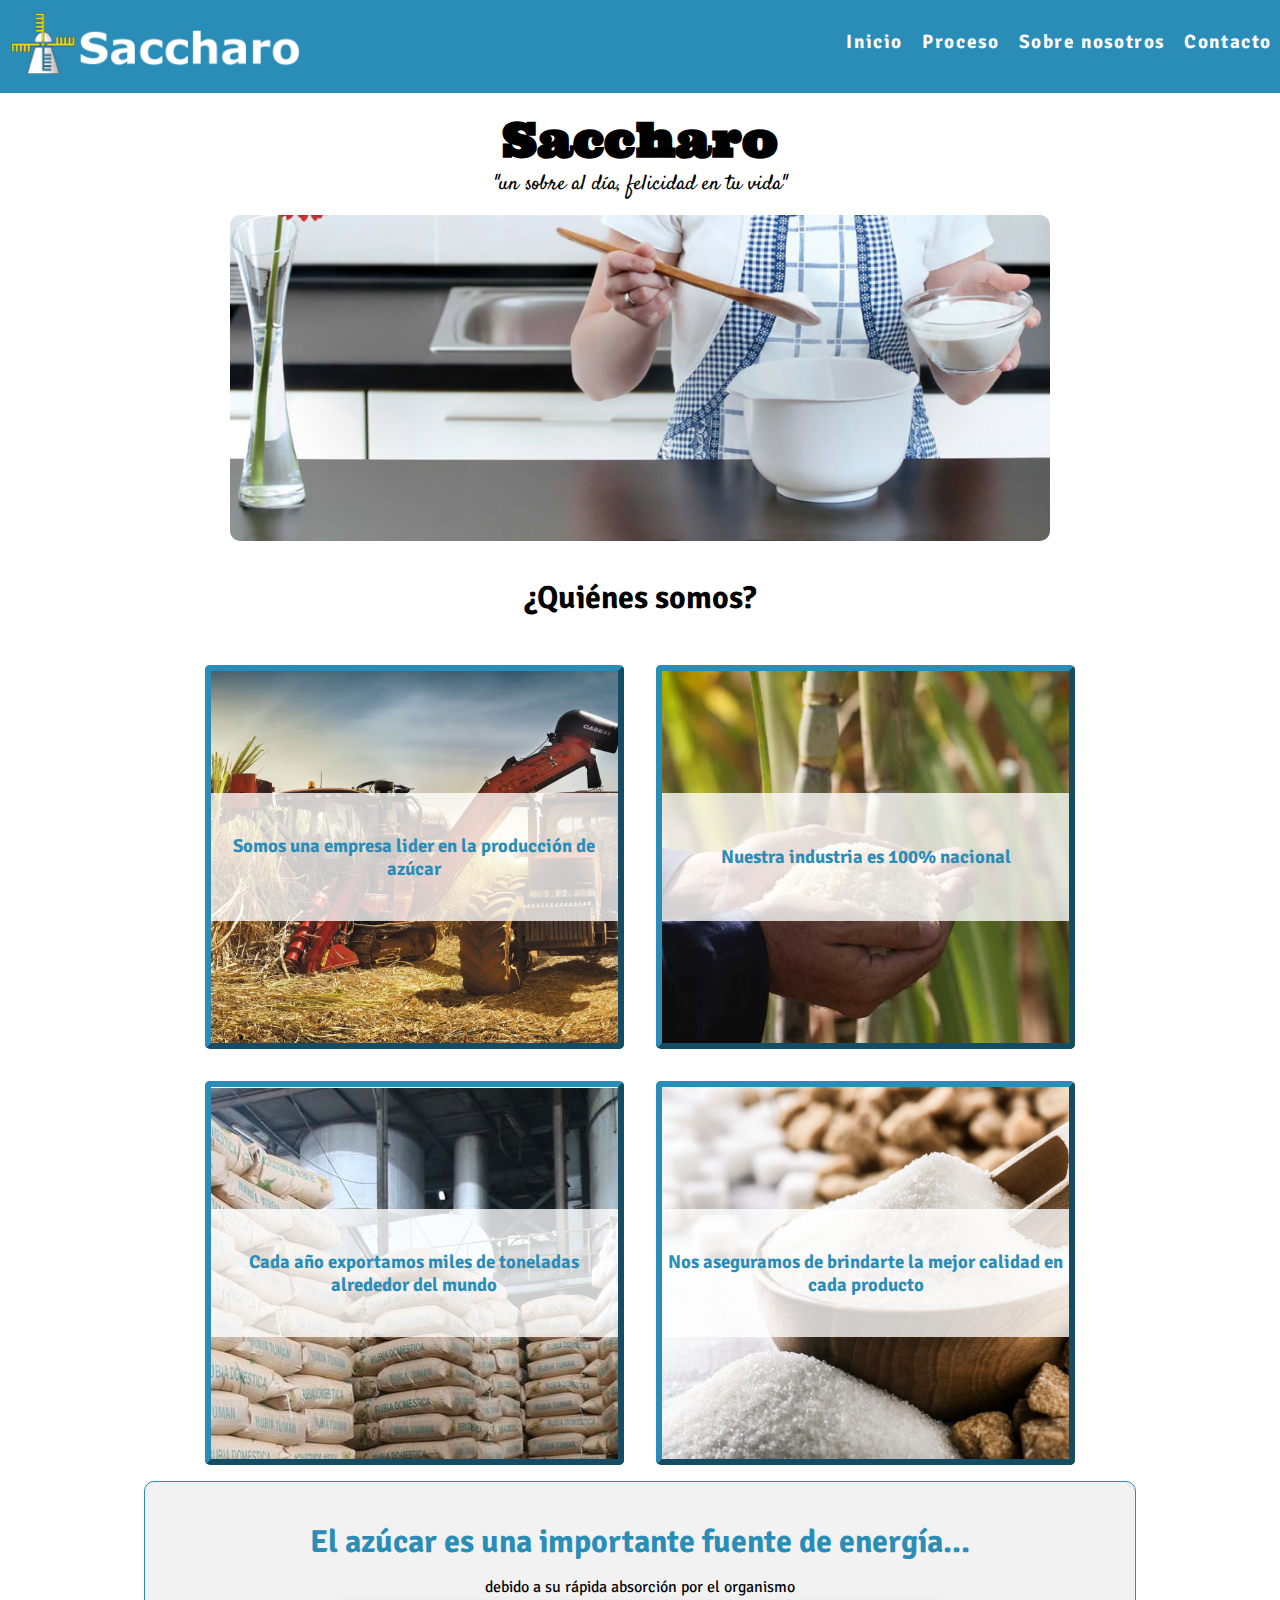
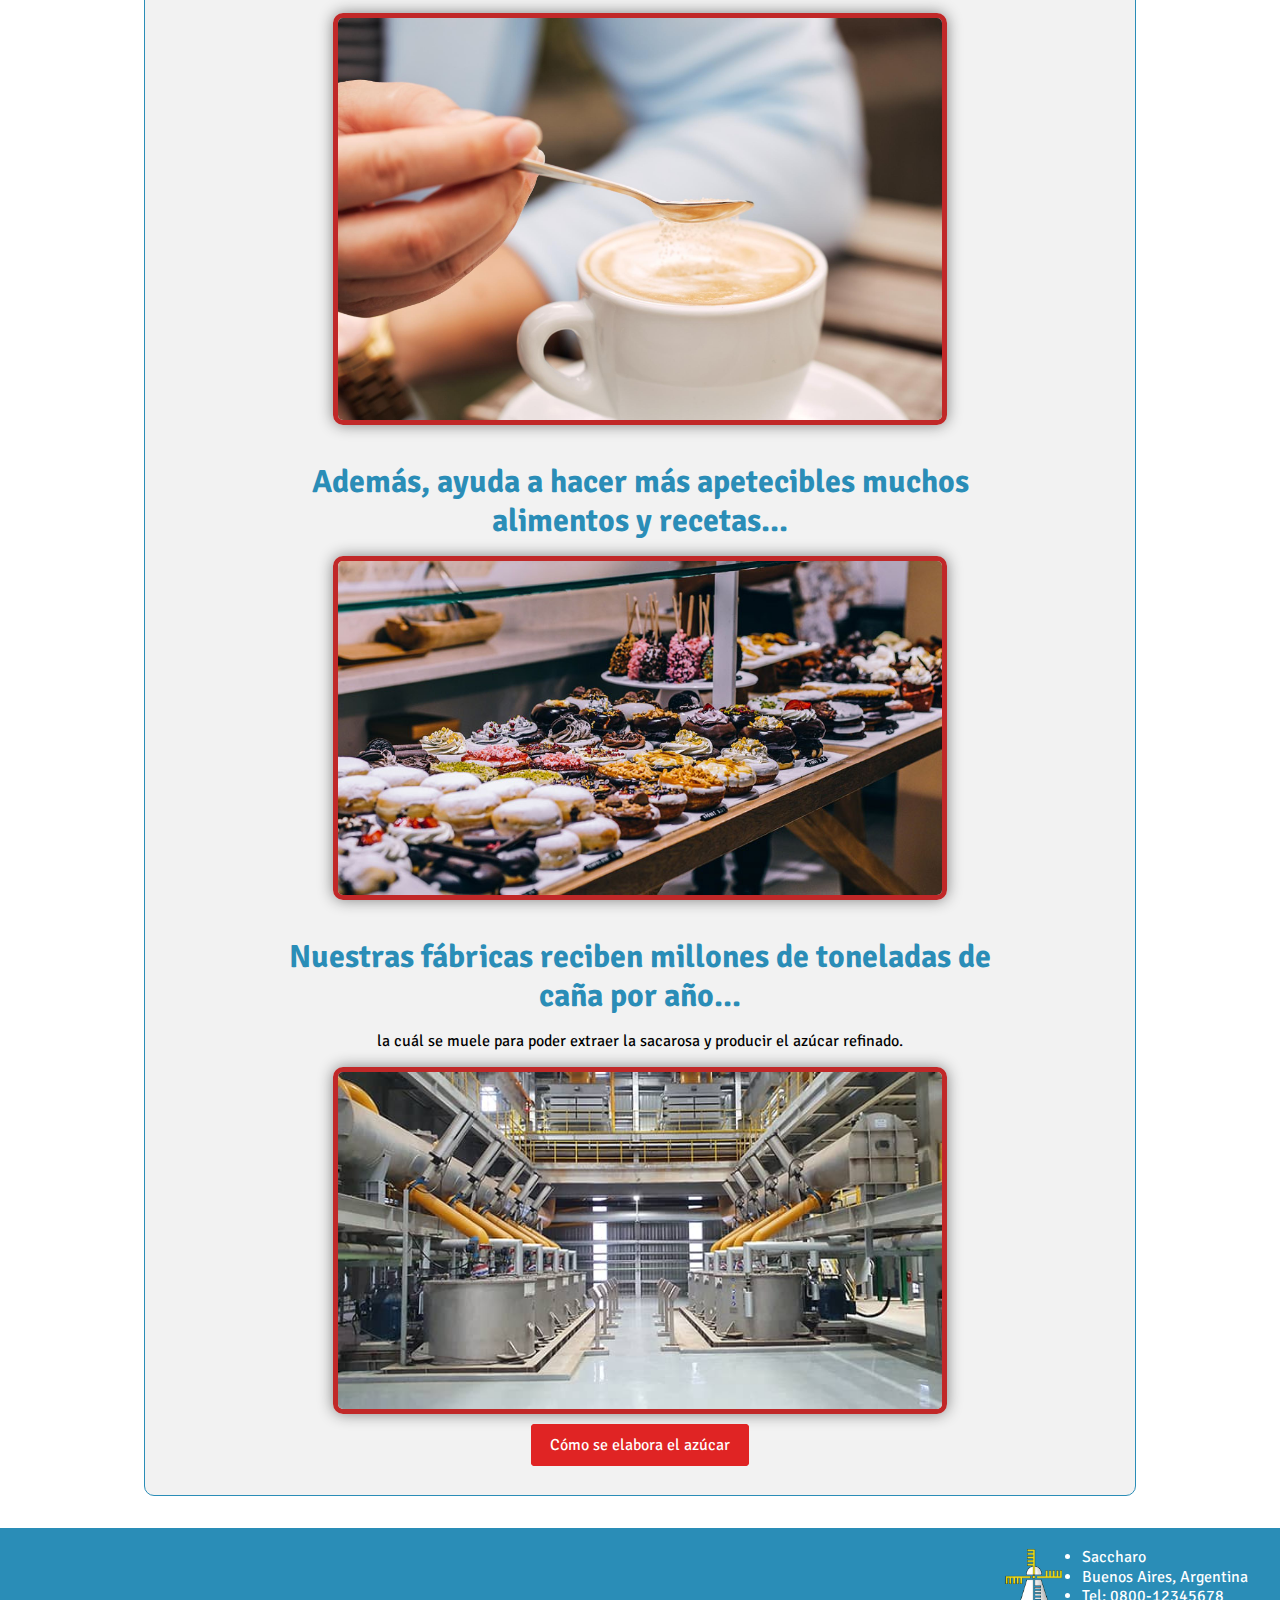
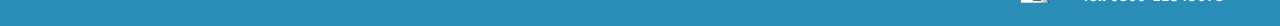
==== commit 4b4ecf5e: "correcciones menores" ====
--- a/index.html
+++ b/index.html
@@ -102,7 +102,7 @@
 
     <footer class="contenedor-flex footer">
       <img class="logo" src="./img/logo.png" alt="Logo" />
-      <ul>
+      <ul class="footer-list">
         <li class="footer-item">Saccharo</li>
         <li class="footer-item">Buenos Aires, Argentina</li>
         <li class="footer-item">Tel: 0800-12345678</li>
--- a/css/style.css
+++ b/css/style.css
@@ -103,6 +103,10 @@
   color: var(--color-primario);
   padding: 0.2rem 0;
   transition: transform 0.5s ease;
+}
+
+.footer-list {
+  margin-left: 1rem;
 }
 
 /* Esto es necesario porque Bootstrap cambia el color de los enlaces */
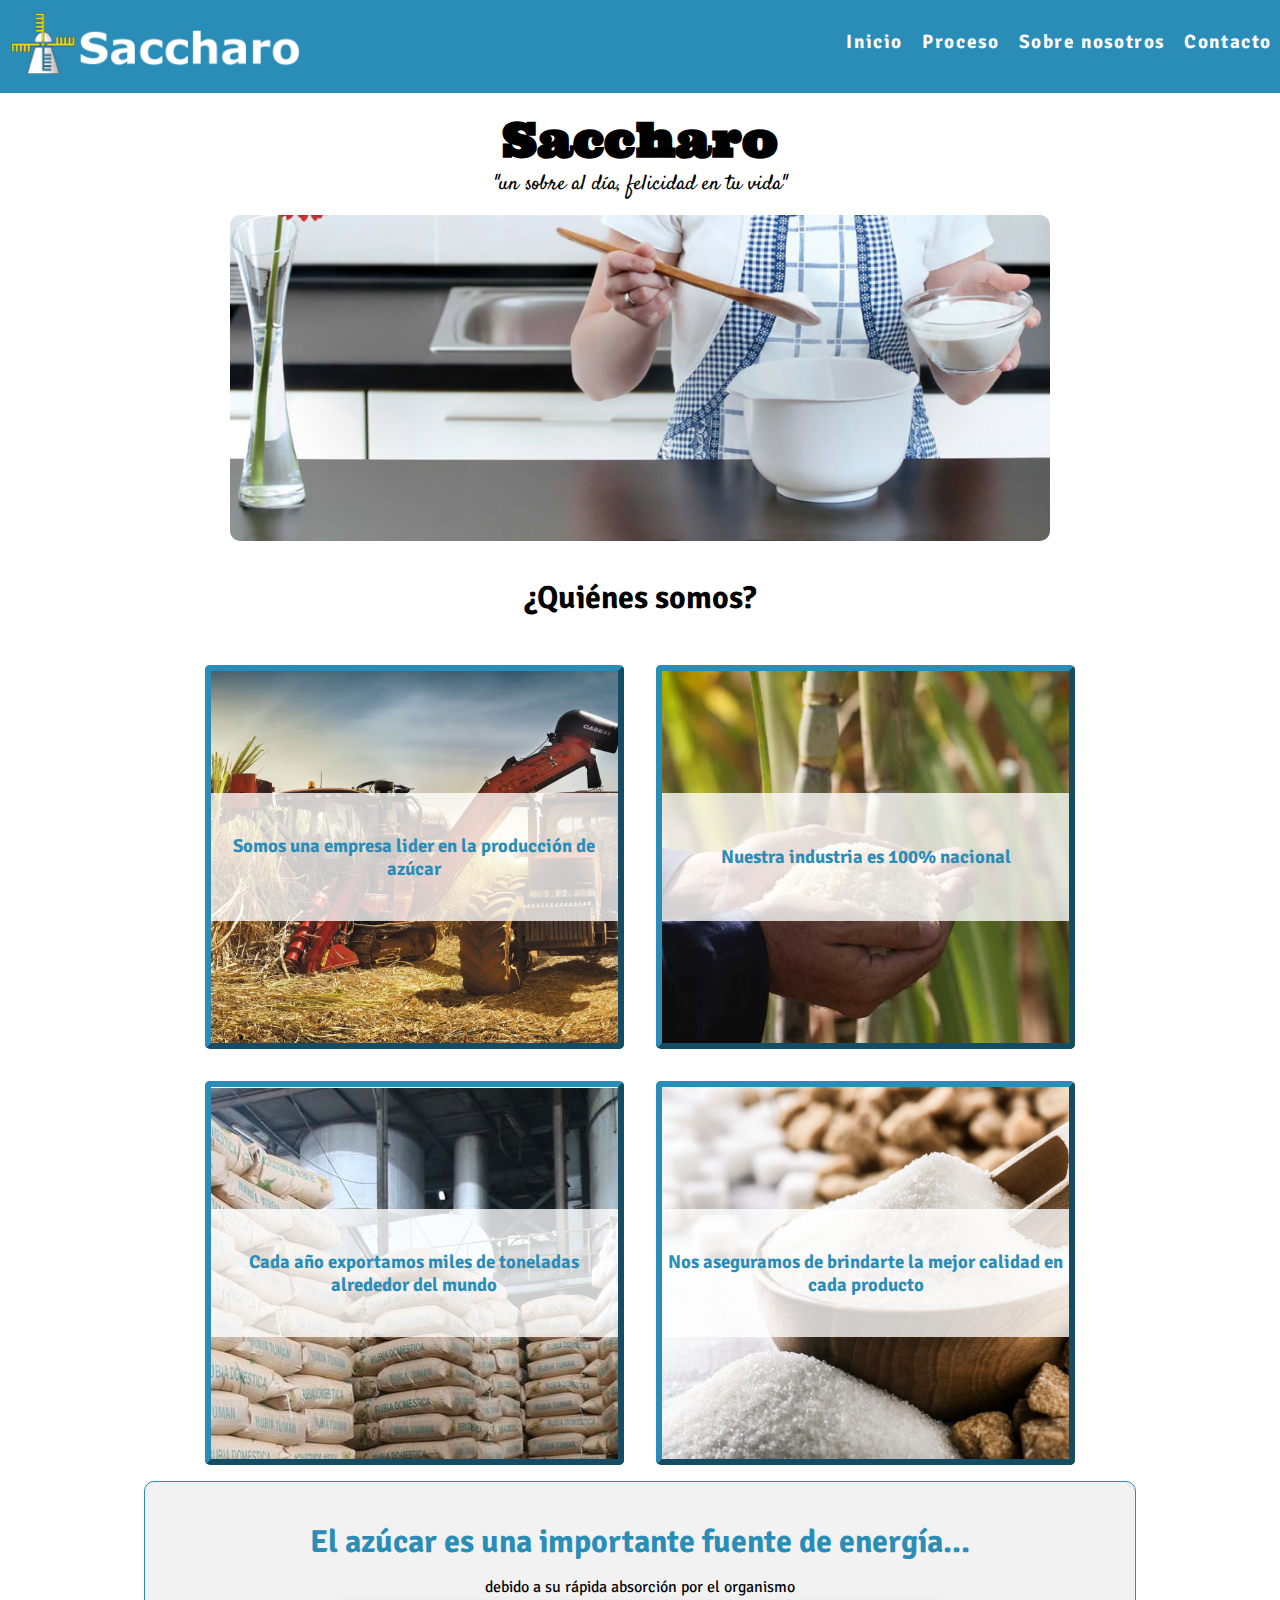
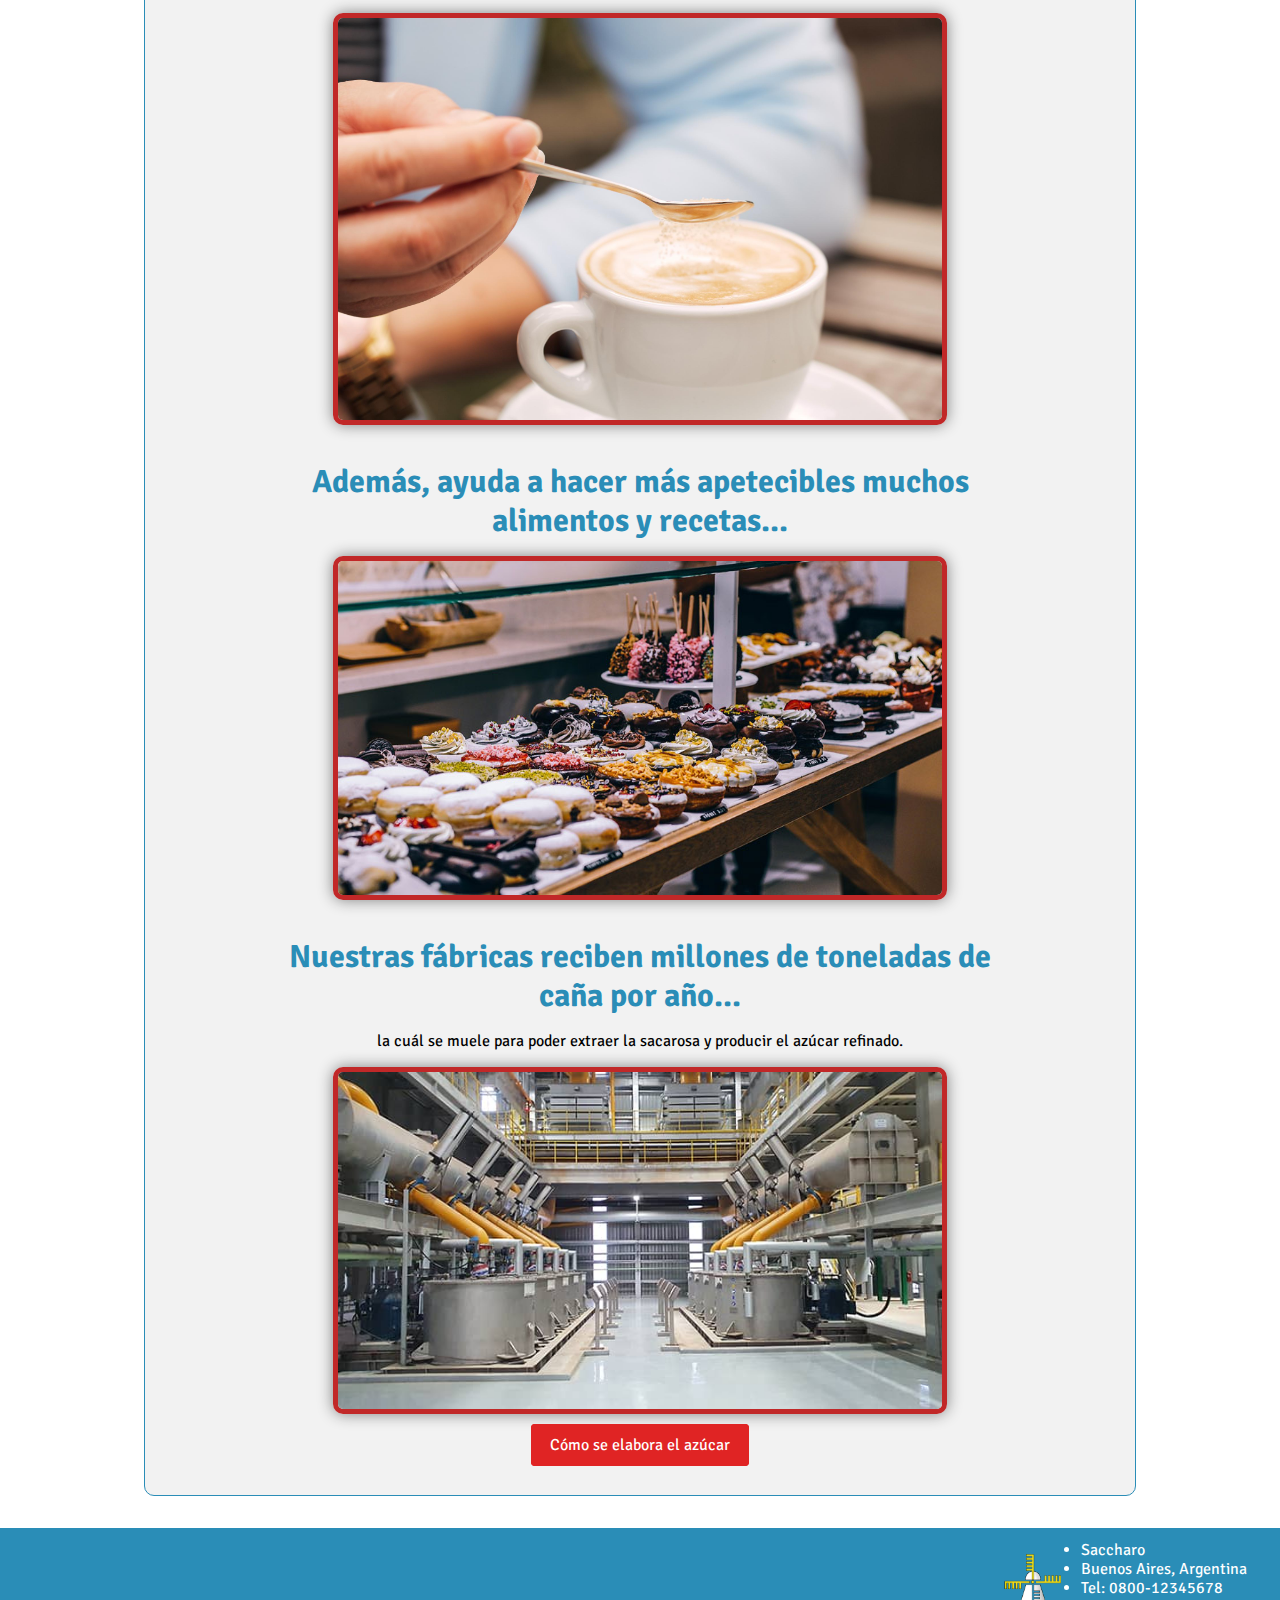
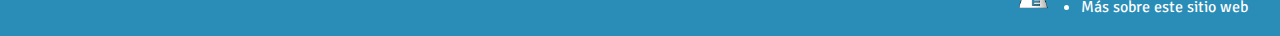
==== commit 98a03a81: "Se agregó validación por Javascript al formulario de contacto. Correcciones menores de diseño respon" ====
--- a/index.html
+++ b/index.html
@@ -106,7 +106,7 @@
         <li class="footer-item">Saccharo</li>
         <li class="footer-item">Buenos Aires, Argentina</li>
         <li class="footer-item">Tel: 0800-12345678</li>
-        <!-- <li class="footer-item"><a href="./proyecto.html" class="nav-enlace">Más sobre este sitio web</a></li> -->
+        <li class="footer-item"><a href="./proyecto.html" class="nav-enlace">Más sobre este sitio web</a></li>
       </ul>
     </footer>
     <script src="./script/main.js"></script>
--- a/css/style.css
+++ b/css/style.css
@@ -374,6 +374,13 @@
   background: var(--color-terciario-oscuro);
   border-color: var(--color-terciario-oscuro);
 }
+
+/*ESTILOS PARA SITIO DE CONTACTO */
+.error {
+  color: var(--color-terciario);
+  font-size: 0.8rem;
+}
+
 /* ESTILOS PARA SITIO SOBRE NOSOTROS */
 
 .ubicacion {
@@ -463,7 +470,7 @@
 
 @media (max-width: 800px) {
   .encabezado {
-    padding: 0 0.5em;
+    padding: 0 0.2rem;
   }
 
   .logo {
@@ -473,8 +480,8 @@
   .nav-bar {
     height: 2em;
     display: flex;
-    font-size: 1.1em;
-    gap: 1em;
+    font-size: 1em;
+    gap: 0.8em;
   }
 
   .mg-10 {
